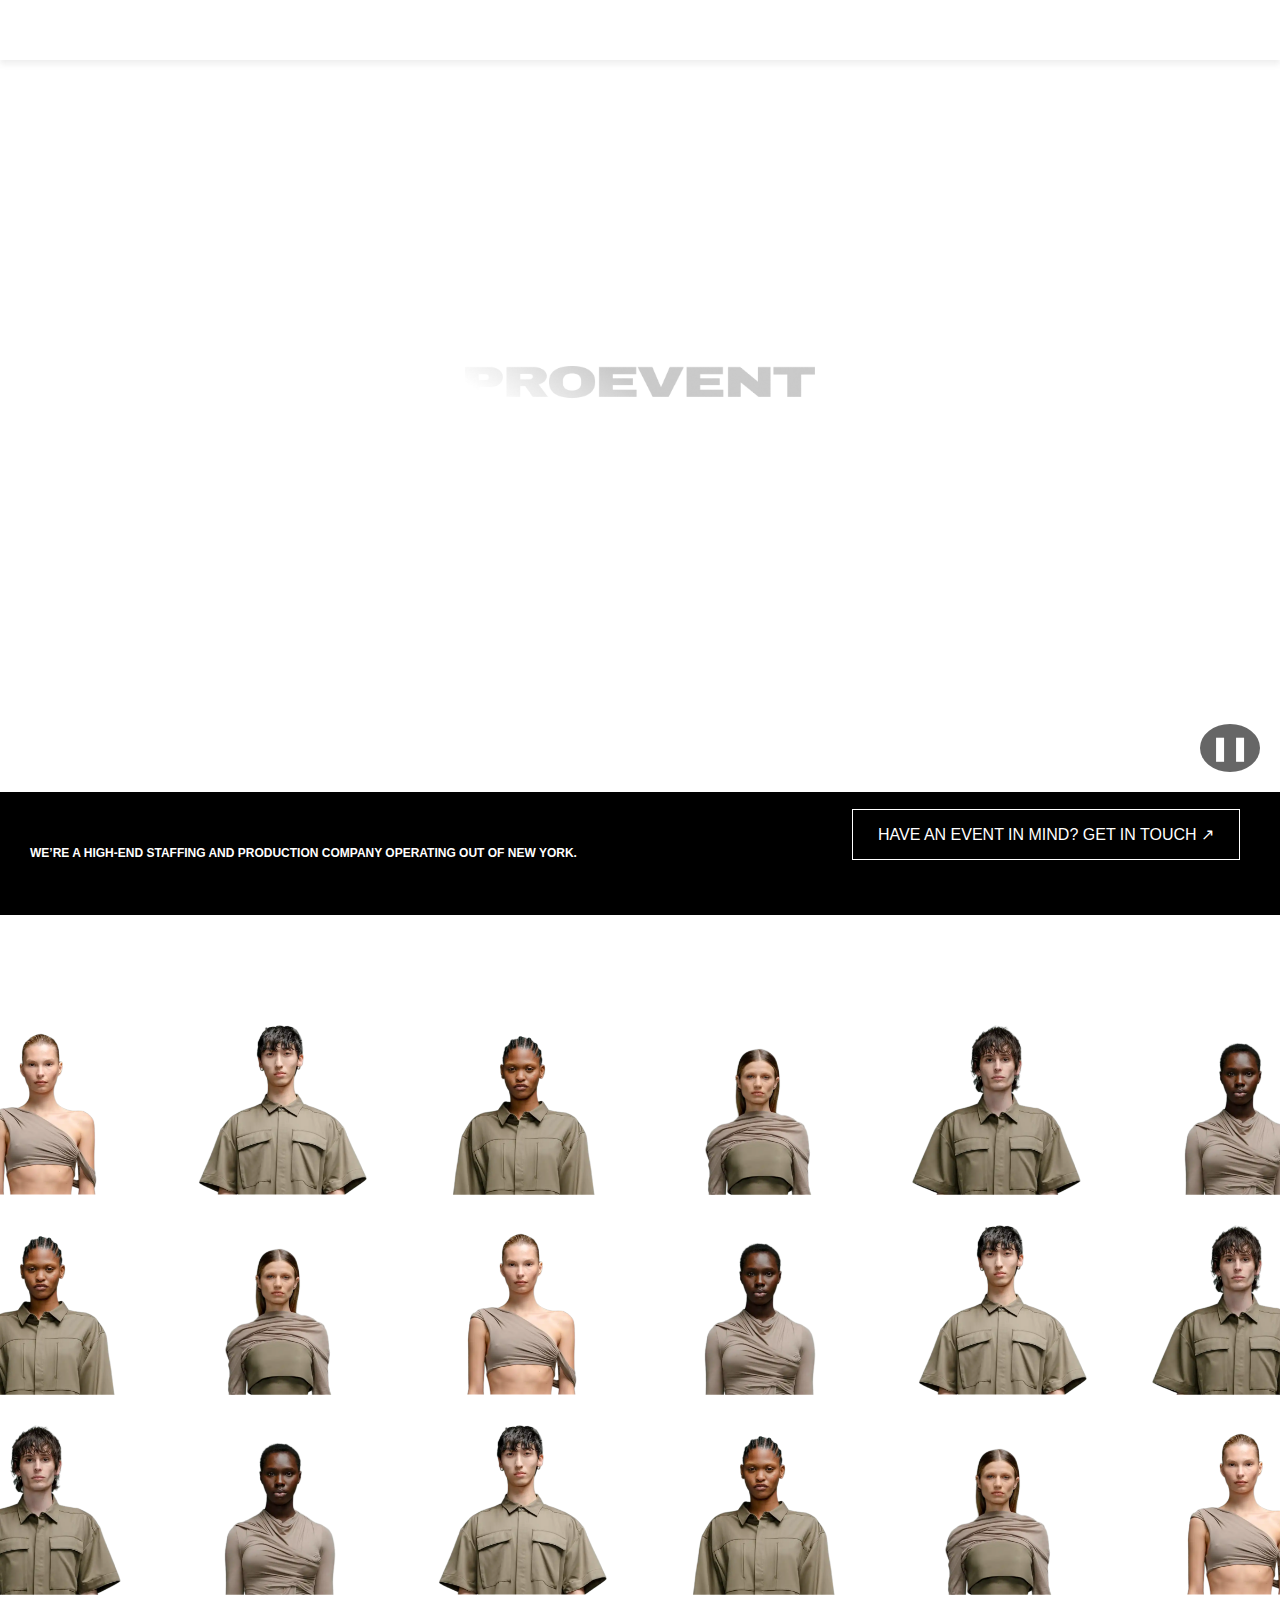
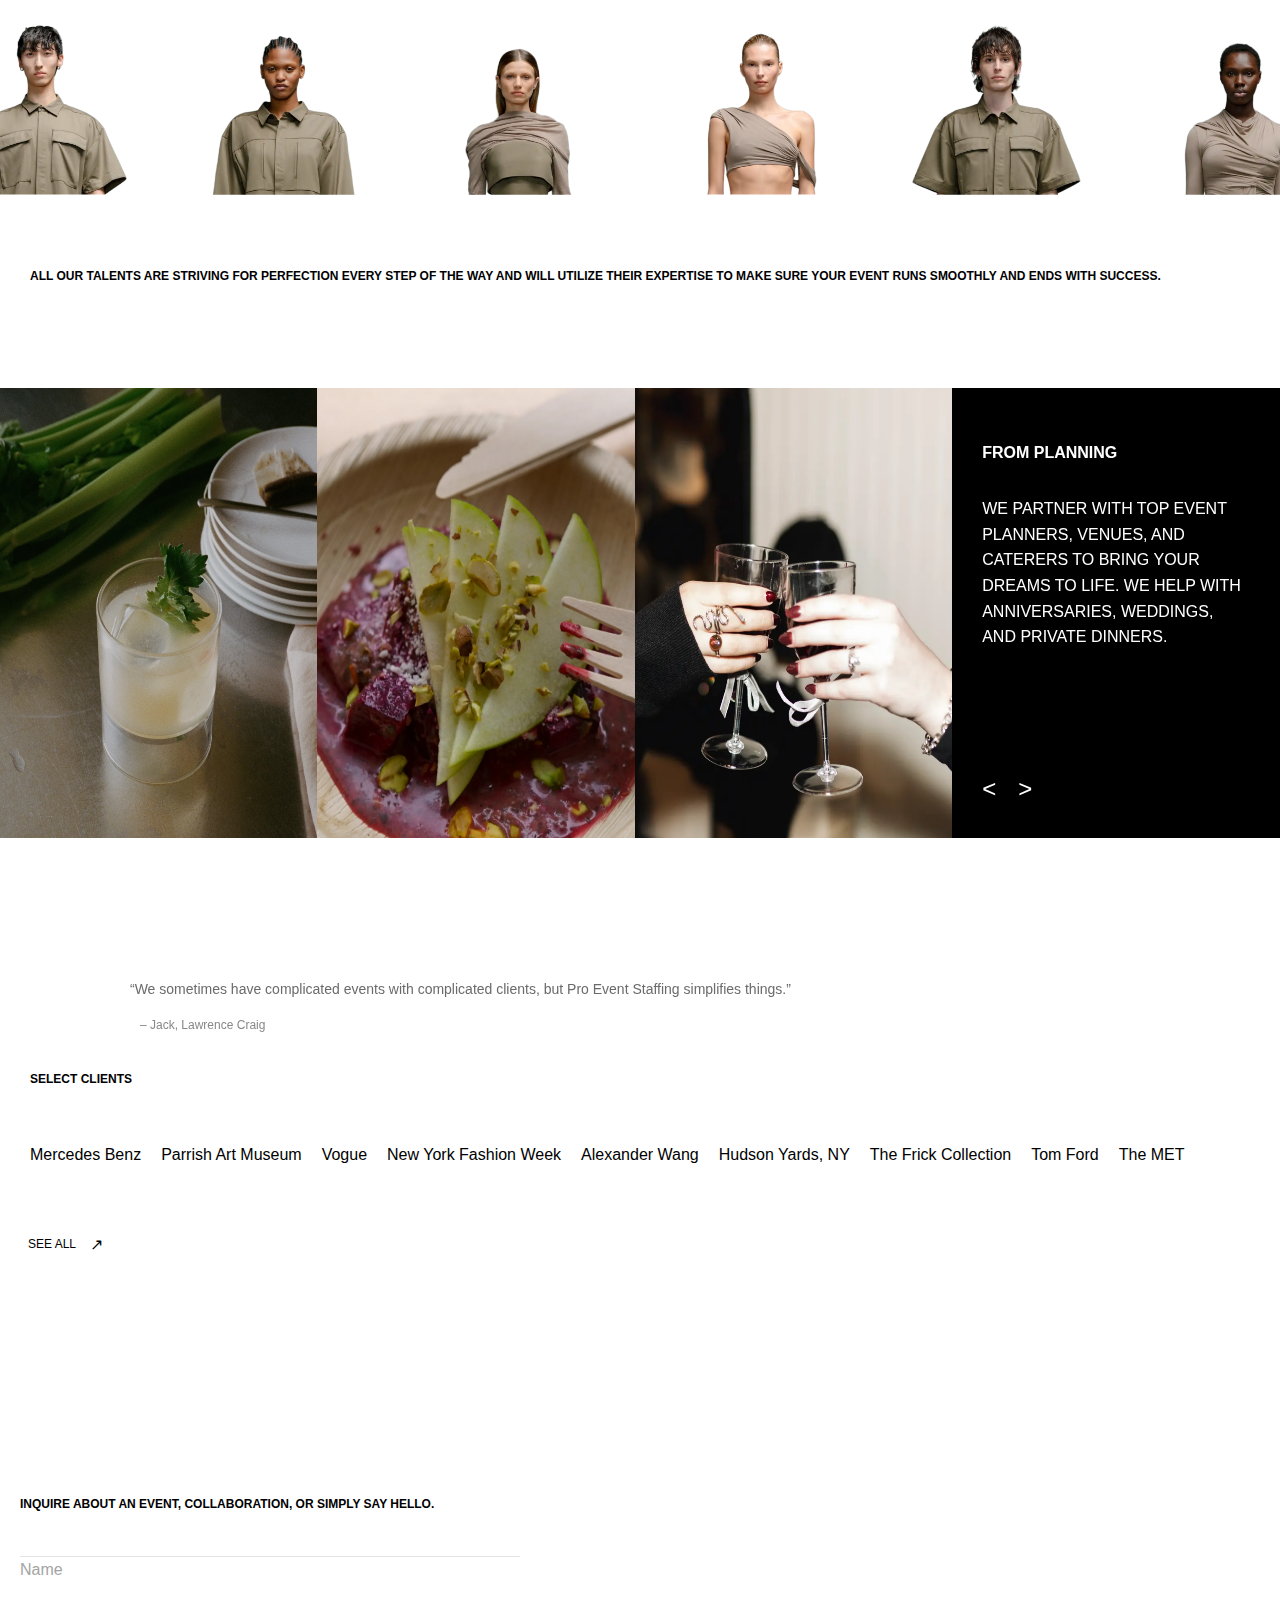
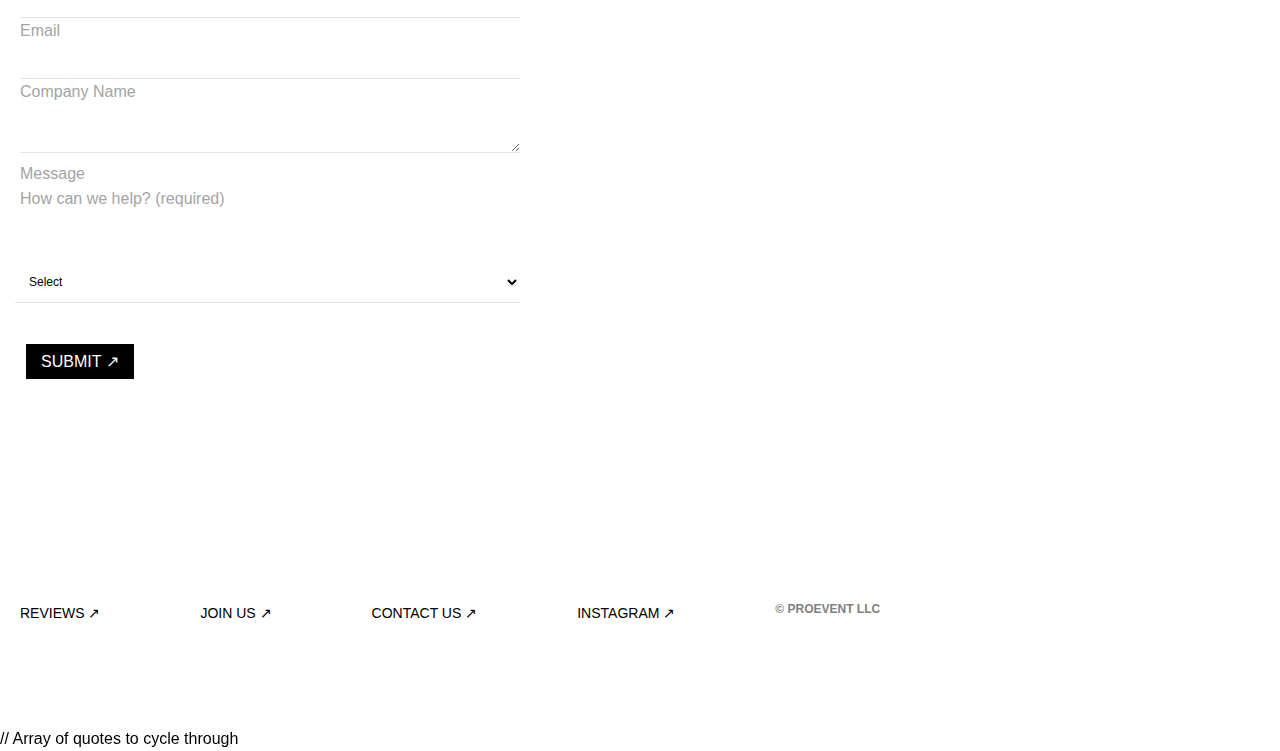
==== index.html @ 1bda6a26 "index.html" ====
<!DOCTYPE html>
<html lang="en">
<head>
    <meta charset="UTF-8">
    <meta name="viewport" content="width=device-width, initial-scale=1.0">
    <title>Pro Event Staffing</title>
    <link rel="stylesheet" href="styles.css">
    <link href="https://fonts.googleapis.com/css2?family=Abyssinica+SIL&family=SUSSIE+INT'l:wght@400;600" rel="stylesheet">
</head>
<body>
    <header>
        <nav class="navbar">
            <div class="logo">
                <a href="index.html">
                    <img src="pictures/logo2.png" alt="Pro Event Staffing Logo">
                </a>
            </div>
            <ul class="nav-desktop">
                <div class="nav-left">
                    <li><a href="whoweare.html">WHO WE ARE</a></li>
                    <li><a href="previousclients.html">PREVIOUS CLIENTS</a></li>
                </div>
                <div class="nav-right">
                    <li><a href="#" id="join-us-link">JOIN US</a></li>
                    <li><a href="#" id="contact-link">CONTACT</a></li>
                </div>
            </ul>
            <!-- Mobile burger menu (visible only on mobile) -->
            <div class="burger-menu" id="burger-menu">
                <div class="burger-line"></div>
                <div class="burger-line"></div>
                <div class="burger-line"></div>
            </div>
            <!-- Mobile menu (hidden by default) -->
            <div class="mobile-menu" id="mobile-menu">
                <div class="menu-header">
                    <!-- Länkad logotyp i burgermenyn -->
                    <a href="index.html">
                        <img src="pictures/proeventmobile2.png" alt="Logo" class="mobile-logo">
                    </a>
                </div>
                <ul>
                    <li><a href="whoweare.html">WHO WE ARE</a></li>
                    <li><a href="previousclients.html">PREVIOUS CLIENTS</a></li>
                    <li><a href="#" id="join-us-link">JOIN US</a></li>
                    <li><a href="#" id="contact-link">CONTACT</a></li>
                </ul>
            </div>
        </nav>
    </header>
    <main>
<!-- Hero Section -->
<section id="hero">
    <div class="video-container">
        <video autoplay muted loop playsinline class="hero-video">
            <source src="pictures/videoproevent.mp4" type="video/mp4">
        </video>
        <!-- Pausknapp -->
        <button class="pause-btn" onclick="togglePause()">❚❚</button>
    </div>
    <div class="hero-text">
        <img src="pictures/logo.png" alt="Pro Event Staffing Logo" class="hero-logo">
    </div>
</section>

<!-- Divider Section -->
<section class="divider black-bg">
    <h3>WE’RE A HIGH-END STAFFING AND PRODUCTION COMPANY OPERATING OUT OF NEW YORK.</h3>
</section>


        <!-- Team Members Section -->
        <section id="team">
            <div class="team-images-container">
                <div class="team-row" id="row1">
                    <img src="pictures/staff1.png" alt="Staff 1" class="team-img">
                    <img src="pictures/staff2.png" alt="Staff 2" class="team-img">
                    <img src="pictures/staff3.png" alt="Staff 3" class="team-img">
                    <img src="pictures/staff4.png" alt="Staff 4" class="team-img">
                    <img src="pictures/staff5.png" alt="Staff 5" class="team-img">
                    <img src="pictures/staff6.png" alt="Staff 6" class="team-img">
                </div>
                <div class="team-row" id="row2">
                    <img src="pictures/staff3.png" alt="Staff 3" class="team-img">
                    <img src="pictures/staff4.png" alt="Staff 4" class="team-img">
                    <img src="pictures/staff1.png" alt="Staff 1" class="team-img">
                    <img src="pictures/staff6.png" alt="Staff 6" class="team-img">
                    <img src="pictures/staff2.png" alt="Staff 2" class="team-img">
                    <img src="pictures/staff5.png" alt="Staff 5" class="team-img">
                </div>
                <div class="team-row" id="row3">
                    <img src="pictures/staff5.png" alt="Staff 5" class="team-img">
                    <img src="pictures/staff6.png" alt="Staff 6" class="team-img">
                    <img src="pictures/staff2.png" alt="Staff 2" class="team-img">
                    <img src="pictures/staff3.png" alt="Staff 3" class="team-img">
                    <img src="pictures/staff4.png" alt="Staff 4" class="team-img">
                    <img src="pictures/staff1.png" alt="Staff 1" class="team-img">
                </div>
                <div class="team-row" id="row4">
                    <img src="pictures/staff2.png" alt="Staff 2" class="team-img">
                    <img src="pictures/staff3.png" alt="Staff 3" class="team-img">
                    <img src="pictures/staff4.png" alt="Staff 4" class="team-img">
                    <img src="pictures/staff1.png" alt="Staff 1" class="team-img">
                    <img src="pictures/staff5.png" alt="Staff 5" class="team-img">
                    <img src="pictures/staff6.png" alt="Staff 6" class="team-img">
                </div>
            </div>
        </section>

        <!-- Divider Section -->
        <section class="divider white-bg">
            <h3>ALL OUR TALENTS ARE STRIVING FOR PERFECTION EVERY STEP OF THE WAY AND WILL UTILIZE THEIR EXPERTISE TO MAKE SURE YOUR EVENT RUNS SMOOTHLY AND ENDS WITH SUCCESS.</h3>
        </section>

<!-- Event Images and Text Section -->
<section id="events">
    <div class="event-card">
        <img src="pictures/event1.png" alt="Event 1" data-index="0">
    </div>
    <div class="event-card">
        <img src="pictures/event2.png" alt="Event 2" data-index="1">
    </div>
    <div class="event-card">
        <img src="pictures/event3.png" alt="Event 3" data-index="2">
    </div>
    <div class="event-card black-bg" id="event-card">
        <h4>FROM PLANNING</h4>
        <p>We partner with top event planners, venues, and caterers to bring your dreams to life. We help with anniversaries, weddings, and private dinners.</p>
        <div class="arrows">
            <span id="left-arrow">&lt;</span>
            <span id="right-arrow">&gt;</span>
        </div>
    </div>
</section>

        
<!-- Quote Container -->
<section class="divider white-bg">
    <div class="quote-container">
        <div class="quote" id="quote-text">
            <span class="quote-text">“We sometimes have complicated events with complicated clients, but Pro Event Staffing simplifies things.”</span>
            <span class="author">– Jack, Lawrence Craig</span>
        </div>
    </div>
</section>

        

        <!-- Clients Section -->
        <section class="divider white-bg">
            <h3>SELECT CLIENTS</h3>
        </section>

        <section id="clients">
            <div class="client-list">
                <span>Mercedes Benz</span>
                <span>Parrish Art Museum</span>
                <span>Vogue</span>
                <span>New York Fashion Week</span>
                <span>Alexander Wang</span>
                <span>Hudson Yards, NY</span>
                <span>The Frick Collection</span>
                <span>Tom Ford</span>
                <span>The MET</span>
            </div>
            <div class="see-all-container">
                <a href="previousclients.html" class="secondary-btn see-all">
                    SEE ALL<span class="arrow">↗</span>
                </a>
            </div>            
        </section>

        <!-- Form Section -->
        <div class="form-container">
            <div class="form-content-box">
            <h1>INQUIRE ABOUT AN EVENT, COLLABORATION, OR SIMPLY SAY HELLO.</h1>
            <section class="form-section">
                <form>
                    <!-- Floating Label for Input -->
                    <div class="form-group">
                        <input type="text" id="name" placeholder=" " required />
                        <label for="name">Name</label>
                    </div>

                    <div class="form-group">
                        <input type="email" id="email" placeholder=" " required />
                        <label for="email">Email</label>
                    </div>

                    <!-- Add Company Name Input Field -->
                    <div class="form-group">
                        <input type="text" id="company" placeholder=" " />
                        <label for="company">Company Name</label>
                    </div>

                    <div class="form-group">
                        <textarea id="message" placeholder=" " required></textarea>
                        <label for="message">Message</label>
                    </div>

                    <!-- Topic Selection Section -->
                    <div class="form-group">
                    <!-- Move label above the select field -->
                        <label for="topic" id="topic-label">How can we help? (required)</label>
                            <div class="dropdown">
                                <select id="topic" name="topic" required>
                                    <option value="" disabled selected>Select</option>
                                    <option value="event">Event</option>
                                    <option value="collaboration">Collaboration</option>
                                    <option value="support">Support</option>
                                    <option value="feedback">Feedback</option>
                                </select>
                            </div>
                    </div>

                    <!-- Submit Button -->
                    <button type="submit" class="submit-btn">SUBMIT ↗</button>
                </form>
            </section>
            </div>
        </div>
    </main>
<footer>
    <div class="footer-content">
        <ul>
            <li><a href="previousclients.html">REVIEWS ↗</a></li>
            <li><a href="#" id="join-us-footer-link">JOIN US ↗</a></li>
            <li><a href="#" id="contact-footer-link">CONTACT US ↗</a></li>
            <li><a href="https://www.instagram.com/proeventstaffingnyc" target="_blank" rel="noopener noreferrer">INSTAGRAM ↗</a></li>
        </ul>
        <h3>&copy; PROEVENT LLC</h3>
    </div>
</footer>
   

    <button class="floating-btn">HAVE AN EVENT IN MIND? GET IN TOUCH ↗</button>

<!-- Contact Form Popup -->
<div id="contact-popup" class="popup contact-popup">
    <div class="popup-content">
        <div class="popup-header">
            <h1>INQUIRE ABOUT AN EVENT, COLLABORATION, OR SIMPLY SAY HELLO.</h1>
            <button class="close-btn">X</button>
        </div>
        <h2>We’d love to hear from you. Let us know how we can help, and we’ll get back to you as soon as possible.</h2>
        <form id="contact-form">
            <div class="form-group">
                <input type="text" id="contact-name" placeholder=" " required />
                <label for="contact-name">Name</label>
            </div>
            <div class="form-group">
                <input type="email" id="contact-email" placeholder=" " required />
                <label for="contact-email">Email</label>
            </div>
            <div class="form-group">
                <input type="text" id="company" placeholder=" " />
                <label for="company">Company Name</label>
            </div>
            <div class="form-group">
                <label for="contact-topic">How can we help? (required)</label>
                <select id="contact-topic" name="topic" required>
                    <option value="" disabled selected>Select a topic</option>
                    <option value="event">Event</option>
                    <option value="collaboration">Collaboration</option>
                    <option value="support">Support</option>
                    <option value="feedback">Feedback</option>
                </select>
            </div>
            <div class="form-group">
                <textarea id="contact-message" placeholder=" " required></textarea>
                <label for="contact-message">Message</label>
            </div>
            <button type="submit" class="submit-btn">SUBMIT ↗</button>
        </form>
    </div>
</div>

<!-- Join Us Form Popup -->
<div id="join-us-popup" class="popup join-us-popup">
    <div class="popup-content">
        <div class="popup-header">
            <h1>JOIN THE TEAM</h1>
            <button class="close-btn">X</button>
        </div>
        <h2>If you're looking for work within the event industry, you've come to the right place. We would love to have you on our team.</h2>
        <h2>Fill out the application form and we will get back to you with a time for an interview.</h2>
        <form id="join-us-form">
            <div class="form-group">
                <input type="text" id="join-name" placeholder=" " required />
                <label for="join-name">Name</label>
            </div>
            <div class="form-group">
                <input type="email" id="join-email" placeholder=" " required />
                <label for="join-email">Email</label>
            </div>
            <div class="form-group">
                <textarea id="join-message" placeholder=" " required></textarea>
                <label for="join-message">Message</label>
            </div>
            <div class="form-group">
                <label for="attachment">Attachment</label>
                <input type="file" id="attachment" name="attachment" multiple />
            </div>
            <button type="submit" class="submit-btn">SUBMIT ↗</button>
        </form>
    </div>
</div>


<!-- Submit Success Popup -->
<div id="submit-popup" class="popup">
    <div class="popup-content">
        <div class="popup-header">
            <h1>Thanks for your submission!</h1>
            <button class="close-btn">X</button>
        </div>
        <div class="form-container">
            <h2>We’ll get back to you shortly.</h2>
            <button class="submit-btn close-popup">CLOSE</button>
        </div>
    </div>
</div>

<!-- New Confirmation Popup -->
<div id="confirmation-popup" class="popup">
    <div class="popup-content">
        <div class="popup-header">
            <h3>Confirmation</h3>
            <button class="close-btn">X</button>
        </div>
        <p>Your action was successful!</p>
        <button class="submit-btn close-popup">CLOSE</button>
    </div>
</div>

<script>
    // Funktion för att pausa/återuppta videon
    function togglePause() {
        var video = document.querySelector('.hero-video');
        if (video.paused) {
            video.play(); // Spela upp videon
        } else {
            video.pause(); // Pausa videon
        }
    }
</script>

<script>
    document.addEventListener('DOMContentLoaded', function() {
        var video = document.querySelector('.hero-video');
        video.play();
    });
</script>

// Array of quotes to cycle through
<script>
const quotes = [
    { text: "We sometimes have complicated events with complicated clients, but Pro Event Staffing simplifies things.", author: "Jack, Lawrence Craig" },
    { text: "Most supportive team I’ve worked with!", author: "Tom, The Met museum" }
];

let currentQuoteIndex = 0;

function changeQuote() {
    const quoteTextElement = document.getElementById("quote-text");
    if (quoteTextElement) {
        const currentQuote = quotes[currentQuoteIndex];
        
        // Update the quote text and author
        quoteTextElement.innerHTML = `<span class="quote-text">“${currentQuote.text}”</span><span class="author">– ${currentQuote.author}</span>`;

        // Add active class to trigger fade-in animation
        quoteTextElement.classList.add('active');

        // Set the index for the next quote
        currentQuoteIndex = (currentQuoteIndex + 1) % quotes.length;

        // Remove active class after animation duration (1s)
        setTimeout(() => {
            quoteTextElement.classList.remove('active');
        }, 2000); // Match this with CSS transition duration
    }
}

// Start the quote carousel
setInterval(changeQuote, 3000);
changeQuote(); // Run initially to show first quote
</script>
<script>
// Event card behavior
document.addEventListener('DOMContentLoaded', () => {
    const eventCards = document.querySelectorAll('.event-card');
    const leftArrow = document.getElementById('left-arrow');
    const rightArrow = document.getElementById('right-arrow');

    const content = [
        {
            title: "FROM PLANNING",
            text: "We partner with top event planners, venues, and caterers to bring your dreams to life. We help with anniversaries, weddings, and private dinners."
        },
        {
            title: "TO PREPARING",
            text: "Our team ensures your event runs smoothly. We focus on staffing to let you relax and enjoy the event."
        },
        {
            title: "TO EXECUTING",
            text: "We provide expert execution through strong partnerships with planners, venues, and caterers for flawless events."
        }
    ];

    let currentIndex = 0;

    // Update the content of the text box based on the index
    function updateCardContent(index) {
        const card = document.getElementById('event-card');
        if (card) {
            const { title, text } = content[index];
            card.querySelector('h4').textContent = title;
            card.querySelector('p').textContent = text;
        }
    }

    // Update the active class on the event cards
    function updateActiveCard(index) {
        eventCards.forEach((card, i) => card.classList.toggle('active', i === index));
    }

    // Hover to update content on the event card
    eventCards.forEach((card, index) => {
        card.addEventListener('mouseenter', () => {
            currentIndex = index;
            updateCardContent(currentIndex);
            updateActiveCard(currentIndex);
        });
    });

    // Arrow functionality to navigate through content
    if (leftArrow && rightArrow) {
        leftArrow.addEventListener('click', () => {
            currentIndex = (currentIndex === 0) ? content.length - 1 : currentIndex - 1;
            updateCardContent(currentIndex);
            updateActiveCard(currentIndex);
        });

        rightArrow.addEventListener('click', () => {
            currentIndex = (currentIndex === content.length - 1) ? 0 : currentIndex + 1;
            updateCardContent(currentIndex);
            updateActiveCard(currentIndex);
        });
    }

    // Initialize content and active card
    updateCardContent(currentIndex);
    updateActiveCard(currentIndex);
});


// Event card mobilvy
document.addEventListener('DOMContentLoaded', () => {
    const eventCards = document.querySelectorAll('.event-card');
    const leftArrow = document.getElementById('left-arrow');
    const rightArrow = document.getElementById('right-arrow');

    // Initial index
    let currentIndex = 0;

    // Update the content of the text box based on the index
    function updateCardContent(index) {
        const content = [
            {
                title: "FROM PLANNING",
                text: "We partner with top event planners, venues, and caterers to bring your dreams to life. We help with anniversaries, weddings, and private dinners."
            },
            {
                title: "TO PREPARING",
                text: "Our team ensures your event runs smoothly. We focus on staffing to let you relax and enjoy the event."
            },
            {
                title: "TO EXECUTING",
                text: "We provide expert execution through strong partnerships with planners, venues, and caterers for flawless events."
            }
        ];

        const { title, text } = content[index];
        const card = document.getElementById('event-card');
        card.querySelector('h4').textContent = title;
        card.querySelector('p').textContent = text;
    }

    // Update the active card based on index
    function updateActiveCard(index) {
        eventCards.forEach(card => card.classList.remove('active'));
        eventCards[index].classList.add('active');
    }

    // Arrow functionality to navigate through cards
    leftArrow.addEventListener('click', () => {
        currentIndex = (currentIndex === 0) ? eventCards.length - 1 : currentIndex - 1;
        updateCardContent(currentIndex);
        updateActiveCard(currentIndex);
    });

    rightArrow.addEventListener('click', () => {
        currentIndex = (currentIndex === eventCards.length - 1) ? 0 : currentIndex + 1;
        updateCardContent(currentIndex);
        updateActiveCard(currentIndex);
    });

    // Klickfunktion på bilderna
    eventCards.forEach((card, index) => {
        const image = card.querySelector('img');
        if (image) {
            image.addEventListener('click', () => {
                // Klicka på bilden och gå till nästa eller föregående kort
                currentIndex = (index === eventCards.length - 1) ? 0 : index + 1;
                updateCardContent(currentIndex);
                updateActiveCard(currentIndex);
            });
        }
    });

    // Initialize the content for the first card
    updateCardContent(currentIndex);
    updateActiveCard(currentIndex);
});
</script>


    <script src="scripts.js"></script>
    

</body>
</html>
---- styles.css ----
/* General Styles */
body {
    font-family: -apple-system, BlinkMacSystemFont, "SUSSIE INT'l", sans-serif;
    margin: 0;
    padding: 0;
    box-sizing: border-box;
    background-color: #fff;
    color: #000;
    line-height: 1.6;
}

html, body {
    overflow-x: hidden; /* Förhindrar horisontell scroll på hela sidan */
}

html {
    scroll-behavior: smooth;
    -webkit-overflow-scrolling: touch;
}

.whoweare-page #team #team-images-container {
    background-color: #000000 !IMPORTANT;
}

body[data-page="whoweare"] #team #team-images-container {
    background-color: #000000 !IMPORTANT;
}

h1, h2, h3, h4, h5, h6, p {
    text-transform: uppercase;
}

/* Bakgrundselementet */
.navbar .navbar-background {
    position: absolute;
    top: 0;
    left: 0;
    width: 100%;
    height: 100%;
    background-color: rgba(255, 255, 255, 0.1);
    z-index: -1;
    transition: backdrop-filter 0.3s ease;
    display: -webkit-box;
    display: -ms-flexbox;
    display: flex;
    -webkit-backdrop-filter: blur(5px);
    backdrop-filter: blur(5px);
}

/* Fix for stacking context and positioning */
.navbar {
    position: fixed;
    top: 0;
    left: 0;
    width: 100%;
    height: 60px;
    display: flex;
    justify-content: space-between;
    align-items: center;
    z-index: 10;
    padding: 10px 15px;
    box-shadow: 0px 4px 6px rgba(88, 88, 88, 0.1);
    overflow: hidden;
    box-sizing: border-box;
    transition: background-color 0.3s ease;
    background-color: rgba(255, 255, 255, 0.1);
    z-index: 100;
}

/* Bakgrundseffekt vid scroll */
.navbar.scrolled .navbar-background {
    backdrop-filter: blur(5px);
}

/* Innehåll som inte påverkas av suddigheten */
.navbar .navbar-content {
    position: relative;
    z-index: 1;
}

.navbar .logo {
    opacity: 0;
    transition: opacity 0.3s ease;
}

.navbar.scrolled .logo {
    opacity: 1;
}

.navbar .logo {
    position: absolute;
    left: 50%;
    transform: translateX(-50%);
}

/* Styling för länkar och andra element */
.nav-desktop {
    display: flex;
    justify-content: space-between;
    align-items: center;
    list-style: none;
    margin: 0;
    padding: 0;
    width: 100%;
}

.nav-left,
.nav-right {
    display: flex;
    gap: 40px;
    margin-left: 20px;
    margin-right: 20px;
}

/* Hover-effekt för länkar i navbaren */
.nav-left a, .nav-right a {
    text-decoration: none;
    font-size: 0.9rem;
    color: #fff;
    font-weight: 500;
    transition: color 0.3s ease; /* Lägg till transition för att skapa smooth animation */
}

.nav-left a:hover, .nav-right a:hover {
    color: hsla(0, 0%, 83%, 0.5); /* Ändra färg på hover */
}

/* Lägg till eventuella ytterligare hover-effekter på andra element */

/* Ändra färg på navbaren vid scroll */
.navbar.scrolled {
    background-color: #fff; /* Vit bakgrundsfärg för navbar */
    transition: background-color 0.3s ease;
}

/* Ändra färg på navbar-länkar vid scroll */
.nav-desktop a.dark {
    color: #000; /* Svart färg för länkar */
}

/* Lägg till grå hover-effekt för svarta länkar */
.nav-desktop a.dark:hover {
    color: #808080; /* Grå färg vid hover */
}

/* Ändra färg på burgerlinjer vid scroll */
.burger-line.dark {
    background-color: #000; /* Svart färg för linjer */
}

/* Smooth färgövergång för alla navbar-element */
.nav-desktop a, .burger-line, .navbar {
    transition: color 0.3s ease, background-color 0.3s ease;
}

/* Specifika stilar för sidan previousclients.html */
.previous-clients-page .nav-left a,
.previous-clients-page .nav-right a {
    color: #000 !important; /* Gör länkarna svarta */
}

/* Lägg till hover-effekt som gör länkarna grå */
.previous-clients-page .nav-left a:hover,
.previous-clients-page .nav-right a:hover {
    color: rgba(128, 128, 128, 0.5) !important; /* Länkarna blir grå på hover */
}

/* Burger-line förblir svart */
.previous-clients-page .burger-line {
    background-color: #000 !important; /* Gör burger-linjerna svarta */
}

/* För att ändra bakgrundsfärg när navbaren scrollas */
.burger-line.scrolled {
    background-color: rgb(0, 0, 0); /* Förändrad bakgrundsfärg vid scroll */
}

/* För att ändra färg på navbar-länkar vid scroll för 'previousclients.html' */
.previous-clients-page .nav-desktop a.dark {
    color: #000 !important; /* Länkarna på previousclients ska vara svarta */
}

/* Lägg till smooth transition på länkar på previousclients-sidan */
.previous-clients-page .nav-desktop a {
    transition: color 0.3s ease; /* Lägger till en mjuk övergång på färgändringen */
}

/* Valfri stil för smooth transition på hover */
.previous-clients-page .nav-left a:hover,
.previous-clients-page .nav-right a:hover {
    transition: color 0.3s ease !important;
}

/* Mobile menu */
.mobile-menu {
    display: none;
    position: fixed;
    top: 0;
    right: 0;
    width: 100%;
    height: 100%;
    background-color: rgba(255, 255, 255, 1);
    color: #000000;
    padding-top: 20px;
    z-index: 101;
    transform: translateX(100%);
    transition: transform 0.5s ease;
}

.mobile-menu.open {
    transform: translateX(0);
}

.mobile-menu ul {
    display: flex;
    flex-direction: column;
    align-items: left;
    gap: 40px;
    list-style: none;
    padding: 0;
}

.mobile-menu li a {
    text-decoration: none;
    color: #000;
    font-size: 1.0rem;
    font-weight: 300;
    text-align: left;
    width: 100%;
    padding-left: 20px;
}

.mobile-menu .menu-header {
    display: flex;
    flex-direction: column;
    justify-content: flex-start;
    align-items: flex-start;
    padding-left: 20px; 
    margin-bottom: 20px; 
}

.mobile-logo {
    width: 220px;
    height: auto;
    margin-bottom: 10px;
    align-self: flex-start;
}

/* Mobile burger menu */
.burger-menu {
    display: flex;
    flex-direction: column;
    justify-content: space-between;
    width: 24px;
    height: 16px;
    cursor: pointer;
    z-index: 102;
}

.burger-line {
    height: 1px;
    background-color: #fff;
    transition: transform 0.3s ease, opacity 0.3s ease;
}

.burger-menu .burger-line:nth-child(2) {
    opacity: 0;
}

/* Animation for burger lines turning into an 'X' */
.burger-menu.open .burger-line {
    background-color: #000;
}

.burger-menu.open .burger-line:nth-child(1) {
    transform: rotate(45deg);
    position: relative;
    top: 8px;
}

.burger-menu.open .burger-line:nth-child(2) {
    opacity: 0;
}

.burger-menu.open .burger-line:nth-child(3) {
    transform: rotate(-45deg);
    position: relative;
    top: -8px;
}

/* Hero Section */
#hero {
    height: 88vh;
    display: flex;
    justify-content: center;
    align-items: center;
    text-align: center;
    color: #fff;
    position: relative;
    overflow: hidden;
}

/* Video container */
.video-container {
    position: absolute;
    top: 0;
    left: 0;
    width: 100%;
    height: 100%;
    z-index: -1; /* Lägg videon bakom logotypen */
}

/* Video styling */
.hero-video {
    position: absolute;
    top: 0;
    left: 0;
    width: 100%;
    height: 100%;
    object-fit: cover;
    -webkit-transform: translateZ(0); /* För bättre rendering på iOS */
    -webkit-backface-visibility: hidden;
}

/* Pausknapp */
.pause-btn {
    position: absolute;
    bottom: 20px;
    right: 20px;
    background: rgba(0, 0, 0, 0.6);
    color: white;
    border: none;
    padding: 10px;
    font-size: 24px;
    cursor: pointer;
    z-index: 1; /* Pausknappen ligger ovanpå videon */
    border-radius: 50%;
}

/* Hover-effekt för pausknappen */
.pause-btn:hover {
    background: rgba(0, 0, 0, 0.8);
}

/* Logo styling */
.hero-logo {
    max-width: 300px;
    height: auto;
    transition: opacity 0.3s ease, transform 0.3s ease;
    z-index: 1;
    background: transparent;
}

/* Hero2 Section */
#hero2 {
    display: flex;
    align-items: stretch;
    justify-content: center;
    height: 98vh;
    background-color: #000000;
    color: #fff;
    position: relative;
    overflow: hidden;
    width: 100%;
    margin: 0 auto;
    flex-direction: row; /* Standard på större skärmar */
}

/* Left section (text box) */
.hero2-left {
    background-color: black;
    color: white;
    z-index: 10;
    width: 50%;
    display: flex;
    flex-direction: column;
    justify-content: center;
    text-align: left;
    max-width: 915px;
    height: 95%;
}

/* Right section (image) */
.hero2-right {
    position: relative;
    height: 100%;
    width: 50%; /* Ändra bredden till 50% för att få den att fylla bredden */
    max-width: 915px;
    cursor: pointer;
}

.hero2-right img.event-image {
    width: 100%;
    height: 100%;
    object-fit: cover;
    object-position: center left;
    cursor: pointer;
}

/* Text container adjustments */
.text-box {
    display: flex;
    flex-direction: column;
    padding: 60px;
    height: 100%;  /* Ensures the container stretches */
}

/* Text container adjustments */
.text-box {
    display: flex;
    flex-direction: column;
    padding: 20px;
    padding-left: 100px;
    height: 100%;
    width: 70%; /* Sätt bredden till 60% eller annan valfri värde */
    max-width: 715px; /* Valfritt, du kan justera max bredd */
}

/* Title (h2) */
.text-box h2 {
    font-size: 16px; /* Ändrar storlek på titeln */
    margin: 0 0 10px;
}

/* Subtitle (h3) */
.text-box h3 {
    font-size: 12px; /* Ändrar storlek på rubriken */
    margin: 0 0 10px;
    margin-bottom: 10%;
}

/* Paragraph (p) */
.text-box p {
    font-size: 12px; /* Ändrar storlek på paragrafen */
    margin: 0 0 50px;
    width: 70%;
}


/* Event1 Text Box - Text at the bottom */
.event1 {
    display: flex;
    flex-direction: column; /* Se till att texterna visas i en kolumn */
    justify-content: flex-start; /* Börja från toppen */
    margin-top: 20%;
}

.event1 h2 {
    order: -1; /* Gör så att titeln hamnar först */
    padding-bottom: 10%; /* Padding mellan titel och beskrivning */
    margin-bottom: 30%;
    width: 100%;
}

.event1 p {
    padding-bottom: 10%; /* Padding mellan titel och beskrivning */
}

/* Event2 Text Box - Text centered vertically */
.event2 {
    justify-content: center; /* Texten centrerad vertikalt */
}

.event2 h2 {
    display: none;
}


/* Event3 - Titeln under beskrivningen */
.event3 {
    display: flex;
    flex-direction: column; /* Se till att texterna visas i en kolumn */
    justify-content: flex-start; /* Börja från toppen */
    margin-top: 20%;
}

.event3 h2 {
    order: 2; /* Sätt titeln längst ner i kolumnen */
}

.event3 p {
    order: 1; /* Sätt paragrafen först */
    margin-bottom: 30%;
    width: 70%;
}

/* Adjustments for responsiveness */
@media (min-width: 769px) {
    #hero2 {
        flex-direction: row; /* Hero2 ska vara i rad på större skärmar */
    }

    .hero2-left, .hero2-right {
        width: 50%; /* Sätter båda sektionerna till 50% bredd */
        max-width: 915px; /* Säkerställ att bredden inte går utöver maxbredd */
        height: 100%;
    }
}

/* Responsiva inställningar för mindre skärmar */
@media (max-width: 768px) {
    #hero2 {
        flex-direction: column-reverse; /* Byter plats på bild och text */
        max-width: 100%;
    }

    .hero2-left, .hero2-right {
        width: 100%;
        flex-direction: column;
    }

    .hero2-left {
        padding: 20px; /* Lite mindre padding än på desktop */
        padding-bottom: 100px;
    }

    .text-box {
        padding-left: 20px;
        padding-right: 20px;
        padding-bottom: 20px;
        width: auto; /* Anpassa bredden för mindre skärmar */
    }

    /* Ändra avståndet mellan elementen i text-boxen för att göra det mer kompakt */
    .text-box h2, .text-box h3, .text-box p {
        margin: 0 0 5px; /* Minska avståndet mellan titlar och text */
        padding: 1%;      /* Se till att det inte finns extra padding */
    }

    /* Event1 - Justera paddingen för att texten ska komma närmare */
    .event1 h2 {
        padding-bottom: 5%; /* Minska padding */
        margin-bottom: 1%;  /* Minska avståndet till beskrivningen */
        margin-top: -45%;
    }

    /* Event2 - För att bibehålla centrerad text utan extra padding */
    .event2 h2 {
        display: none;
        margin-top: 50%;
    }

    /* Event3 - Minska avståndet på responsiv vy */
    .event3 h2 {
        margin-top: -2%; /* Ingen toppmarginal */
    }

    .event3 p {
        margin-bottom: 5%; /* Minska avståndet i event3 */
    }

    .event3 h3 {
        margin-top: -30%;
    }

    .text-box h2 {
        font-size: 14px; /* Ändrar storlek på titeln */
    }
}

/* Fade-out and fade-in animations */
.fade-out {
    animation: fadeOut 0.5s forwards;
}

.fade-in {
    animation: fadeIn 0.5s forwards;
}

@keyframes fadeOut {
    from {
        opacity: 1;
    }
    to {
        opacity: 0;
    }
}

@keyframes fadeIn {
    from {
        opacity: 0;
    }
    to {
        opacity: 1;
    }
}

/* CSS för svep-animation */
.sweep-in {
    animation: sweepIn 0.5s ease forwards;
}

@keyframes sweepIn {
    from {
        transform: translateY(100%); /* Start underifrån */
        opacity: 0;
    }
    to {
        transform: translateY(0); /* Flytta till originalposition */
        opacity: 1;
    }
}


#hero3 {
    display: flex;
    justify-content: center;
    align-items: center;
    height: 98vh;
    background-color: #fff;
    color: #000;
    position: relative;
    overflow: hidden;
    flex-direction: row;
    max-width: 1830px; /* Total maxbredd för hero */
    margin: 0 auto;
    width: 100%; /* Gör att den sträcker sig över hela skärmen */
}

.hero3-left, .hero3-right {
    display: flex;
    justify-content: center;
    align-items: center;
    flex: 1; /* Delar lika på utrymmet */
    height: 100%; /* Se till att sektionerna fyller hela höjden på hero */
}

.hero3-left {
    display: flex;
    justify-content: center;
    align-items: center;
    flex: 1; /* Delar lika på utrymmet */
    height: 100%; /* Se till att sektionerna fyller hela höjden på hero */
    padding-bottom: 100px;
}

.hero3-right img.event-image {
    width: 100%;
    height: 100%; /* Gör att bilden fyller hela höjden */
    object-fit: cover;
    object-position: center;
}

/* Responsiv design för Hero3 */
@media (min-width: 769px) {
    #hero3 {
        flex-direction: row; /* Se till att sektionerna är på rad */
    }

    .hero3-left, .hero3-right {
        flex: 1; /* Jämnt fördelade på bredden */
        width: 50%;
        max-width: 915px; /* Maxbredden för båda sektionerna */
        height: 100%; /* Fyller hela höjden */
    }
}

/* Adjustments for responsiveness */
@media (max-width: 768px) {
    #hero3 {
        flex-direction: column; /* Staplar sektionerna vertikalt på små skärmar */
        max-width: 100%; /* Låt sektionen ta upp hela bredden på små skärmar */
    }

    .hero3-left, .hero3-right {
        flex: none;
        width: 100%; /* Gör varje sektion lika bred som skärmen */
        max-width: none; /* Ignorera maxbredden på små skärmar */
        margin-bottom: 100px; /* Skapar mellanrum mellan sektionerna */
        height: auto; /* Tillåt höjd att justeras automatiskt för små skärmar */
    }

    .hero3-left {
        text-align: center; /* Centrerar texten för små skärmar */
    }
}

/* Divider Section */
.divider {
    display: flex;
    justify-content: center;
    padding-top: 40px;
    padding-bottom: 40px;
    background-color: #000;
    width: 100%;
    margin: 0 auto;
    position: relative;
}

.divider h3 {
    font-size: 12px;
    width: 100%; 
    max-width: 1430px; 
    text-align: left;
}

.black-bg {
    background-color: #000000;
    color: #fff;
}

.white-bg {
    background-color: #ffffff;
    color: #000;
}

/* Quote container for positioning */
.quote-container {
    display: flex;
    flex-direction: column; /* Stack items vertically */
    justify-content: flex-start;
    align-items: flex-start; /* Align items to the left */
    height: 100px; 
    width: 1430px; 
    margin: 0 auto; 
    position: relative; /* Makes it possible to use z-index */
    z-index: 10; /* Makes this section appear above others */
    background-color: white; /* Add background color if necessary */
}

/* Fade transition for the quotes */
.quote {
    font-size: 14px;
    color: #6B6B6B;
    opacity: 0; /* Start with opacity 0 */
    -webkit-transition: opacity 1s ease-in-out; /* WebKit-specific transition for iOS */
    transition: opacity 1s ease-in-out; /* Standard transition */
    text-align: left; 
    width: 80%;
    padding: 100px;
    margin-right: 20px;
}

/* Style for the quote text */
.quote-text {
    display: block;
}

/* Style for the author name */
.author {
    display: block;
    font-size: 12px;
    color: #888;
    margin-top: 5px;
    padding: 10px;
}

/* Add specific class for active quote visibility */
.quote.active {
    opacity: 1; /* Ensure it's visible when active */
}


/* Gör hela sektionen 100% bred */
#new-clients {
    width: 100%;
    padding: 0px 0; /* Utrymme ovanför och under innehållet */
    padding-left: 20px;
}

/* Centrera innehållet horisontellt */
.new-client-list {
    display: flex;
    justify-content: left;
    flex-wrap: wrap; /* Gör att bilderna radbryts om det behövs */
    gap: 50px; /* Avstånd mellan bilderna */
    max-width: 1430px; /* Begränsa bredden på innehållet */
    margin: 0 auto; /* Centrera innehållet horisontellt */
}

/* Styling för bilderna (valfritt) */
.new-client-list img {
    max-width: 100px; /* Begränsa bildens storlek */
    height: auto;
    object-fit: contain; /* Bevara proportioner */
}


/* Klient-sektion */
#clients {
    padding: 0 30px;
    background-color: #ffffff;
    display: flex;
    justify-content: center;
    max-width: 1430px;
    margin: 0 auto;
    position: relative;
}

/* Klient-lista */
.client-list {
    display: flex;
    flex-wrap: wrap;
    justify-content: flex-start;
    align-items: center;
    gap: 20px;
    overflow-x: auto;
    padding-bottom: 100px;
    width: 100%;
}

/* SEE ALL knapp */
#clients .see-all-container {
    position: absolute;  
    bottom: 0;  
    left: 0;
    width: 100%;
    padding-bottom: 30px; 
}

.secondary-btn.see-all {
    position: absolute; 
    bottom: 0;
    left: 28px; 
    margin-bottom: 10px; 
}

/* Button Styling */
.secondary-btn {
    all: unset;
    color: #000000;
    font-size: 12px;
    cursor: pointer;
    display: inline-flex;
    align-items: center;
    gap: 5px;
}

.secondary-btn:hover {
    color: #aaa;
}

.secondary-btn .arrow {
    font-size: 16px;
    transform: translateX(4px);
}

/* Styling för alla knappar med pil */
button.submit-btn,
.secondary-btn a,
footer a {
    display: inline-flex;
    align-items: center;
}

button.submit-btn .arrow,
.secondary-btn .arrow,
footer a .arrow {
    font-size: 16px; /* Större pil för konsekvens */
    margin-left: 5px; /* Lägger till lite avstånd mellan text och pil */
    transform: translateX(4px); /* Skiftar pilen till höger */
}

/* Team Image Section */
#team {
    width: 100%;
    height: 780px;
    overflow: hidden;
    display: flex;
    justify-content: center;
    align-items: center;
    margin: 0 auto;
    padding-top: 100px;
    padding-bottom: 20px;
}


.team-images-container {
    display: flex;
    flex-direction: column;
    justify-content: space-around;
    height: 100%;
}

.team-row {
    display: flex;
    justify-content: space-around;
    margin-bottom: 20px;
}

.team-img {
    width: 240px;
    height: 180px;
    object-fit: cover;
    transition: transform 0.5s ease-in-out;
    cursor: pointer;
}

.team-img:hover {
    transform: scale(1.1);
}

/* Event Cards container */
#events {
    display: flex;
    justify-content: center;
    align-items: flex-start;
    flex-wrap: nowrap;
    background-color: #fff;
    max-width: 1430px;
    margin: 0 auto;
    width: 100%;
    overflow-x: auto;
    margin-top: 50px;
}

/* Event Cards */
.event-card {
    width: 30%;
    background-color: #fff;
    text-align: left;
    overflow: hidden;
    box-sizing: border-box;
    display: flex;
    flex-direction: column;
    height: 450px;
    min-height: 450px;
}

/* Event Card Image */
.event-card img {
    width: 100%;
    height: auto;
    display: block;
    flex-grow: 1;
}

/* Svart bakgrund Event Card */
.event-card.black-bg {
    background-color: #000;
    color: #fff;
    text-align: left;
    display: flex;
    flex-direction: column;
    justify-content: space-between;
    padding: 30px;
    width: 30%;
    height: 450px;
    box-sizing: border-box;
    min-height: 450px;
}

/* Rubrik i svart bakgrund */
.event-card.black-bg h4 {
    margin-bottom: 15px;
}

/* Paragraf i svart bakgrund */
.event-card.black-bg p {
    margin-bottom: 20px;
    flex-grow: 1;
}

/* Pilar i svart bakgrund */
.event-card.black-bg .arrows {
    display: flex;
    justify-content: space-between;
    width: 50px;
    margin-top: 10px;
}

.event-card.black-bg .arrows span {
    font-size: 24px;
    color: #fff;
    cursor: pointer;
}

/* Text container till höger om korten */
.text-container {
    width: 30%;
    text-align: right;
    padding-left: 20px;
    display: flex;
    flex-direction: column;
    justify-content: space-between;
    height: 450px;
    box-sizing: border-box;
}

/* Text container till höger om korten */
.text-container {
    width: 30%;
    text-align: right;
    padding-left: 20px;
}
/* General Popup Styles */
.popup, .join-us-popup {
    display: none;
    position: fixed;
    top: 0;
    left: 0;
    width: 50%;
    height: 100%;
    background-color: rgba(0, 0, 0, 0.7);
    z-index: 999;
}

.popup.show, .join-us-popup.show {
    display: flex;
}

/* Popup Content Styles */
.popup-content, .join-us-popup .popup-content {
    position: relative;
    top: 0;
    left: 0;
    width: 100%;
    height: 100%;
    background-color: #fff;
    padding: 60px;
    padding-right: 60px;
    overflow-y: auto;
}

/* Popup Header (Title + Close Button) */
.popup-header {
    display: flex;
    justify-content: space-between;  /* Space between title and close button */
    align-items: center;  /* Vertically center the title and button */
    margin-bottom: 20px;  /* Space between header and form */
}

/* Close Button Styles */
.close-btn {
    font-size: 24px;
    background: transparent;
    border: none;
    color: #000;
    cursor: pointer;
    padding: 0;
    position: absolute;
    right: 20px; /* Close button on the right */
    top: 20px; /* Align with title */
}

/* Form Styles */
.join-us-popup form,
.popup form {
    width: 100%;
    max-width: 1430px;
    margin: 0 auto;
    padding: 20px;
    background-color: #fff;
    text-align: left;
}

/* Form Container */
.form-container {
    max-width: 1430px;
    margin: 0 auto;
    padding: 0px 0px;
    position: relative;
    background-color: #fff;
    text-align: left;
    padding: 20px;
}

.form-section {
    max-width: 490px;
}

.form-content-box {
    max-width: 1430px;
    margin: 0 auto;
    padding: 0px 20px;
    background-color: #fff;
    text-align: left; /* Justerar texten till vänster */
}

.form-content-box * {
    text-align: left; /* Säkerställer att även alla underliggande element är vänsterjusterade */
    margin-left: -5px;   /* Sätt eventuell vänster marginal på 0 om den behövs */
}

.form-content-box h1 {
    color: #000000;
    font-size: 12px;
    padding-top: 200px;
    padding-left: 0px;
    margin-left: -20px;
}

.popup-header h1 {
    color: #000000;
    font-size: 12px;
    padding-left: 0px;
}

/* Form Field */
.form-group {
    position: relative;
    margin-bottom: 0px;
    color: #A4A4A4;
}

.form-group input,
.form-group select,
.form-group textarea {
    width: 100%;
    border: none;
    border-bottom: 1px solid #e4e4e4;
    padding: 10px 0;
    font-size: 12px;
    outline: none;
    transition: border-color 0.3s;
}

/* Background color for select */
.form-group select {
    background-color: #ffffff;
    padding: 12px 10px;
    font-size: 12px;
    outline: none;
    transition: background-color 0.3s ease;
}

/* Focus Effect for Form Fields */
.form-group input:focus,
.form-group select:focus,
.form-group textarea:focus {
    border-bottom: 1px solid #686868;
}

/* Label Movement on Focus or Value */
.form-group input:focus ~ label,
.form-group select:focus ~ label,
.form-group textarea:focus ~ label,
.form-group input:not(:placeholder-shown) ~ label,
.form-group select:not(:placeholder-shown) ~ label,
.form-group textarea:not(:placeholder-shown) ~ label {
    top: 0px;
    left: 0;
    font-size: 12px;
    color: #A4A4A4;
}

/* Join Us and Popup Header Titles */
.popup-content h1, .join-us-popup .popup-content h1,
.popup-content h2, .join-us-popup .popup-content h2,
.popup-content h3, .join-us-popup .popup-content h3 {
    font-size: 12px;
    color: #000;
    margin-bottom: 10px;
    padding-left: 20px;
}

.popup-content h2,
.popup-content h3,
.join-us-popup .popup-content h2,
.join-us-popup .popup-content h3 {
    color: #888;
}

/* Submit Button Styles */
.submit-btn {
    background-color: #000;
    color: #fff;
    padding: 8px 15px;
    margin-top: 40px;
    border-radius: 0;
    border: 1px solid #fff;
    font-size: 1rem;
    font-weight: 500;
    text-align: center;
    cursor: pointer;
    transition: transform 0.3s ease, background-color 0.3s ease, border-color 0.3s ease;
}

.submit-btn:hover {
    background-color: #ffffff;
    color: hsla(0, 0%, 0%, 1);
    border: 1px solid #000;
}

/* Ensure that popups fit within the screen on mobile */
@media (max-width: 768px) {
    .popup, .join-us-popup {
        width: 100%;
        height: 100%;
        overflow: hidden; /* Prevent any content from overflowing */
    }

    .popup-content, .join-us-popup .popup-content {
        width: 100%;
        max-width: 100%; /* Ensure content doesn't exceed the width */
        box-sizing: border-box; /* Prevent padding from affecting size */
        padding: 0px;  /* Adjust padding for better spacing */
        overflow: auto;  /* Allow scroll if content exceeds viewport */
    }

    .popup-content h3,
    .popup, .popup-content h3 {
        font-size: 12px; /* Adjust heading size on mobile */
    }

    .popup-header {
        padding-top: 50px;
    }

    .form-group {
        width: 90%;
    }
}

/* Select Field Margin */
.form-group select {
    margin-top: 50px;
}

/* Confirmation Popup Styles */
#submit-popup .popup-content {
    background-color: #fff;
    padding: 40px;
    text-align: center;
    position: relative;
}

#submit-popup h1 {
    color: #000;
    font-size: 12px;
    margin-bottom: 20px;
}

#submit-popup h2 {
    color: #B6B6B6;
    font-size: 12px;
    margin-bottom: 30px;
}

/* Submit Button in Confirmation Popup */
.submit-btn.close-popup {
    background-color: #000;
    color: #fff;
    padding: 8px 15px;
    font-size: 12px;
    border-radius: 0;
    border: 1px solid #fff;
    cursor: pointer;
    transition: background-color 0.3s, border-color 0.3s;
}

.submit-btn.close-popup:hover {
    background-color: #ffffff;
    color: #000;
    border: 1px solid #000;
}


/* Floating Button */
.floating-btn {
    position: fixed;
    bottom: 40px;
    right: 40px;
    background-color: #000;
    color: #fff;
    padding: 15px 25px;
    border-radius: 0;
    border: 1px solid #fff;
    font-size: 1rem;
    font-weight: 500;
    text-align: center;
    cursor: pointer;
    z-index: 25;
    transition: transform 0.3s ease, background-color 0.3s ease, border-color 0.3s ease;
}

.floating-btn:hover {
    background-color: #ffffff;
    color: hsla(0, 0%, 0%, 1);
    border: 1px solid #000;
}

/* Footer */
footer {
    text-align: left; /* För att vänsterjustera texten */
    padding: 20px;
    max-width: 1430px;  /* Begränsa maxbredden */
    margin: 0 auto; /* Centrera footer-sektionen horisontellt */
    padding-top: 200px;
    padding-bottom: 100px;
    background-color: #fff;
    color: #000;
    font-size: 1rem;
    position: relative;
}

/* Innehållet i footern */
footer .footer-content {
    display: flex;
    align-items: left;
    justify-content: flex-start; /* Placera innehållet längst till vänster */
    gap: 100px;
}

/* Listan i footern */
footer ul {
    list-style: none;
    padding: 0;
    display: flex;
    gap: 100px;
    margin: 0;
    justify-content: flex-start; /* Placera listobjekten längst till vänster */
}

/* Länkar i footern */
footer a {
    color: #000;
    text-decoration: none;
    font-size: 14px;
}

footer a:hover {
    color: #555;
}

/* Footer rubrik */
footer h3 {
    color: #808080;
    font-size: 12px;
    margin: 0;
}

.footer-buttons {
    display: flex;
    justify-content: center;
    gap: 20px;
}

/* För att se till att copyrighttexten ligger i botten på sidan på större skärmar */
.footer-copyright {
    text-align: center;
    margin-top: 12px;
}

/* Responsive Media Queries */

/* Små tablets och mobiler (376px till 768px) */
@media (max-width: 768px) {
    .navbar {
        height: 50px;
        padding: 0 25px;
        display: flex;
        justify-content: space-between;
        align-items: center;
        background-color: rgba(255, 255, 255, 0.1);
        box-shadow: 0px 4px 6px rgba(88, 88, 88, 0.1);
    }

    .navbar .logo {
        position: static;
        transform: none;
        order: 1;
    }

    .navbar .logo img {
        content: url('pictures/proeventmobile2.png');
        height: 25px;
        width: auto;
    }

    .navbar .burger-menu {
        order: 2;
        z-index: 102;
    }

    .burger-menu {
        display: flex;
    }

    .nav-desktop {
        display: none;
    }

    .mobile-menu {
        display: block;
    }

    .mobile-menu .menu-header {
        display: flex;
        justify-content: space-between;
        align-items: center;
        padding: 0 20px;
    }

    .floating-btn {
        width: 80%;
        left: 50%;
        transform: translateX(-50%);
        padding: 12px 18px;
        font-size: 3vw;
    }

    .divider {
        padding: 15px 15px;
        font-size: 1.1rem;
        max-height: 50px;
        padding-top: 50px;
        padding-bottom: 50px;
        max-width: 715px;
        width: 100%;
    }

    .divider h3 {
        font-size: 12px;
        padding-bottom: 50px;
        width: 90%;
    }

    footer {
        padding-top: 100px;
        padding-bottom: 200px;
    }

    footer .footer-content {
        flex-direction: column;
        gap: 50px;
    }

    footer ul {
        flex-direction: column;
        gap: 50px;
    }

    footer a {
        font-size: 12px;
    }

    .footer-buttons {
        flex-direction: column;
        align-items: center;
    }

    .footer-copyright {
        margin-top: 30px;
    }

    #events {
        display: flex;
        flex-direction: column;
        justify-content: center;
        align-items: center;
        padding-bottom: 80px;
    }

    /* Event Cards Container */
    .event-card {
        width: 100%;
        max-width: 100%;
        height: auto;
        display: none;
        box-sizing: border-box;
    }

    /* Active Event Card */
    .event-card.active {
        display: block;
    }

    /* Gör så att text och pilar visas under bilden på mobil */
    .event-card.black-bg {
        background-color: #000;
        color: #fff;
        padding: 30px;
        display: flex;
        flex-direction: column;
        justify-content: flex-start;
        align-items: center; /* För att texten ska vara centrerad */
        width: 100%;
        min-height: 150px;
    }

    /* Rubrik och text justeras för mobil */
    .event-card.black-bg h4, p {
        font-size: 12px;
        margin-bottom: 10px;
    }

    .event-card.black-bg {
        background-color: #000;
        color: #fff;
        padding: 30px;
        display: flex;
        flex-direction: column;
        justify-content: flex-start;
        align-items: flex-start;
        width: 100%;
        min-height: 150px;
        height: auto;
        position: relative; /* Lägg till positionering för att flytta pilarna */
    }

    /* Pilar i svart bakgrund */
    .arrows {
        position: absolute; /* Positionerar pilarna relativt till föräldern */
        top: 20px; /* Litet avstånd från toppen */
        right: 40px; /* Litet avstånd från höger kant */
        display: flex;
        justify-content: space-between;
        width: 50px;
        margin-top: 20px;
    }

    .arrows span {
        font-size: 24px;
        color: #fff;
        cursor: pointer;
    }

    /* Justering för bilder */
    .event-card img {
        width: 100%;
        height: auto;
        display: block;
        object-fit: cover; /* Behåller bildens proportioner */
    }

    #hero3 {
        flex-direction: column; /* Staplar sektionerna vertikalt */
    }

    .hero3-right {
        order: -1; /* Flyttar bilden överst */
        width: 100%; /* Bilden fyller hela bredden */
    }

    .hero3-left {
        order: 0; /* Lämnar citaten under bilden */
        width: 100%; /* Citaten fyller hela bredden */
        text-align: center; /* Centrerar texten för mobilvyer */
    }

    .hero3-right img.event-image {
        width: 100%;
        height: auto; /* Ser till att bilden anpassas proportionellt */
        object-fit: cover; /* Behåller proportionerna */
    }

    .new-client-list {
        gap: 40px; /* Minska avståndet mellan bilderna */
    }

    .new-client-list img {
        max-width: 90px; /* Minska bildstorleken för att passa mindre skärmar */
    }

    .quote {
        width: 90%;
        padding-left: 20px;
        margin-top: -30%;
    }

    .quote-container {
        height: 10px;
        padding: 0;
    }

    .form-section {
        width: 100%;
    }
}


/* Tablets och mindre laptops (769px till 1024px) */
@media (min-width: 769px) and (max-width: 1024px) {
    .navbar {
        height: 50px;
        padding: 10px 20px;
    }

    nav ul {
        justify-content: space-around;
    }

    .navbar .logo img {
        height: 30px;
        width: auto;
    }

    .burger-menu {
        display: none;
    }

    .divider {
        padding-left: 30px;
    }
}

/* Laptops (1025px till 1366px) */
@media (min-width: 1025px) and (max-width: 1366px) {
    .feature-card {
        margin: 10px;
        width: 40%;
    }

    .navbar .logo img {
        height: 35px;
        width: auto;
    }

    .burger-menu {
        display: none;
    }

    .hero-logo {
        max-width: 350px;
    }
    
    .divider {
        padding-left: 30px;
    }
}

/* Stora desktops (1367px till 1920px) */
@media (min-width: 1367px) and (max-width: 1920px) {
    .feature-card {
        width: 30%;
    }

    .navbar .logo img {
        height: 40px;
        width: auto;
    }

    .burger-menu {
        display: none;
    }

    
    .divider {
        padding-left: 30px;
    }
}

/* Extra stora desktops (1921px och större) */
@media (min-width: 1921px) {
    .feature-card {
        width: 25%;
    }

    .navbar .logo img {
        height: 50px;
        width: auto;
    }

    .burger-menu {
        display: none;
    }

    .hero-logo {
        max-width: 400px;
    }
}
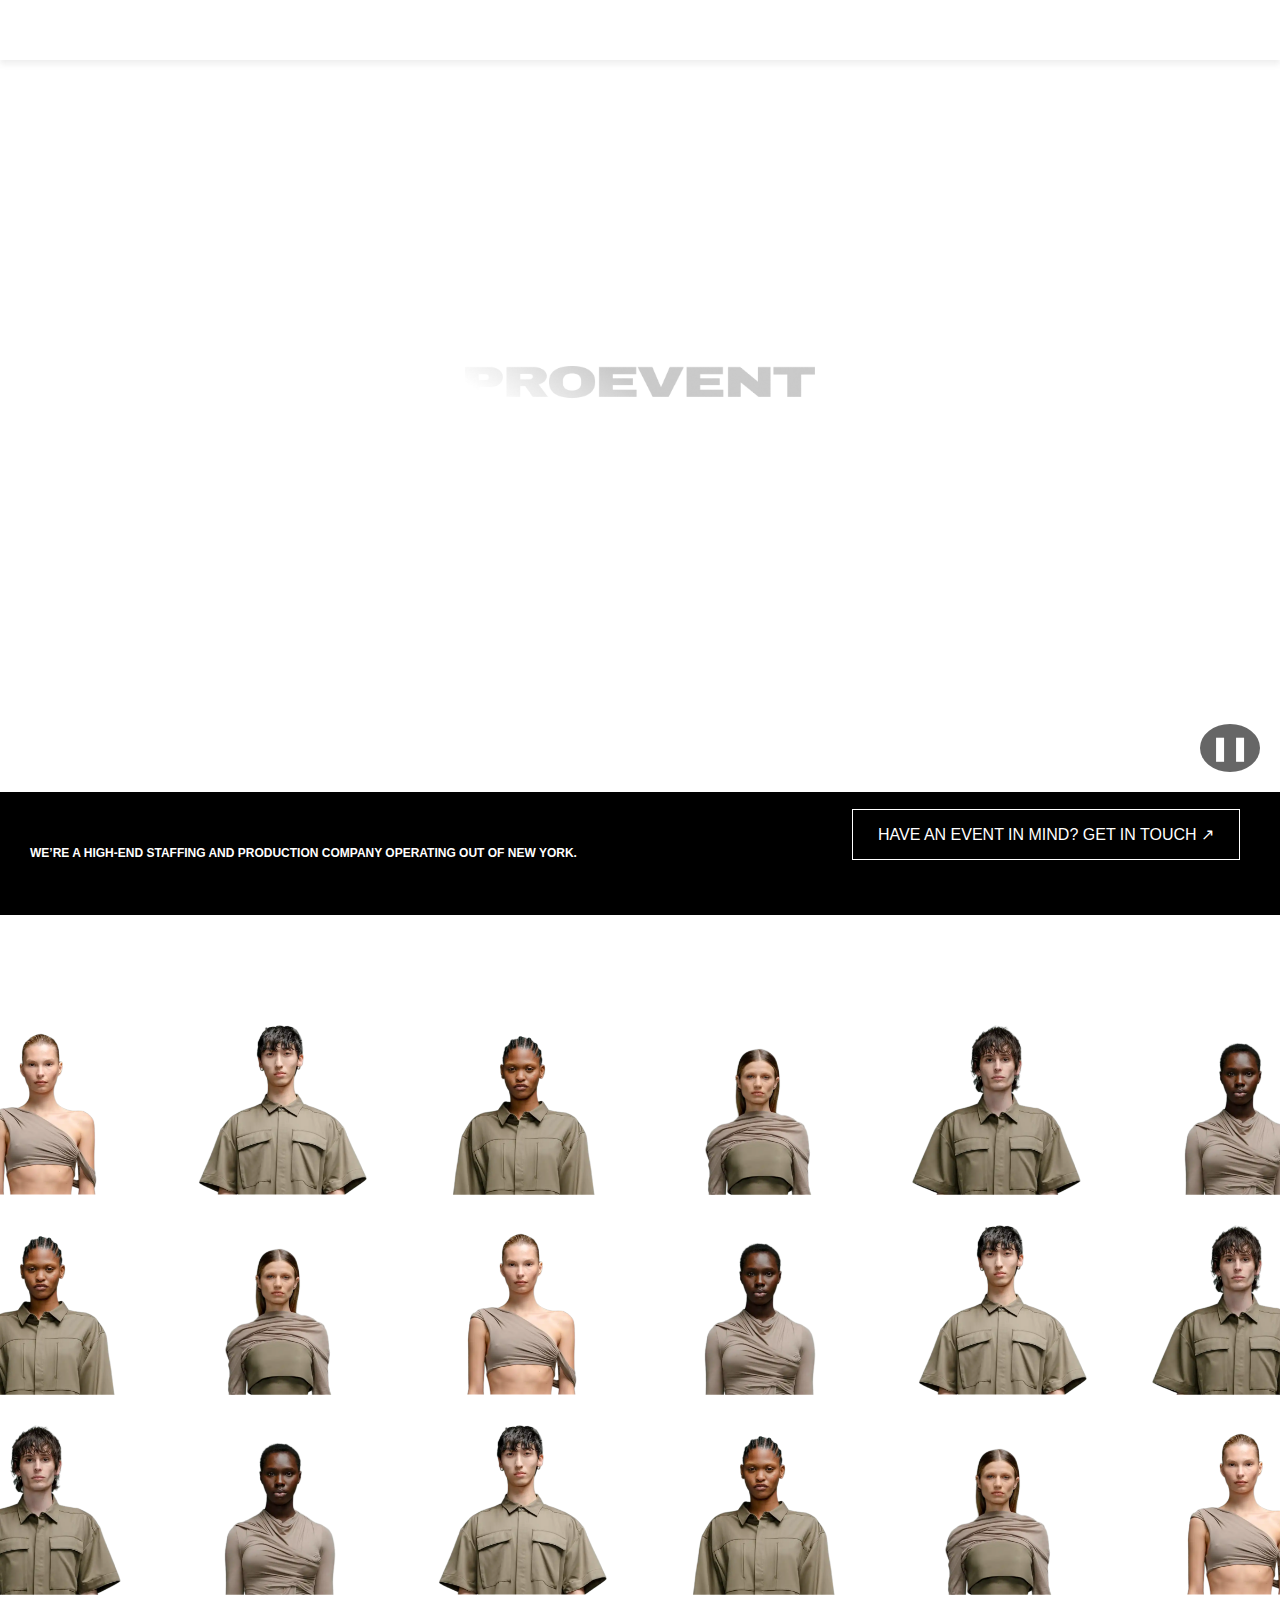
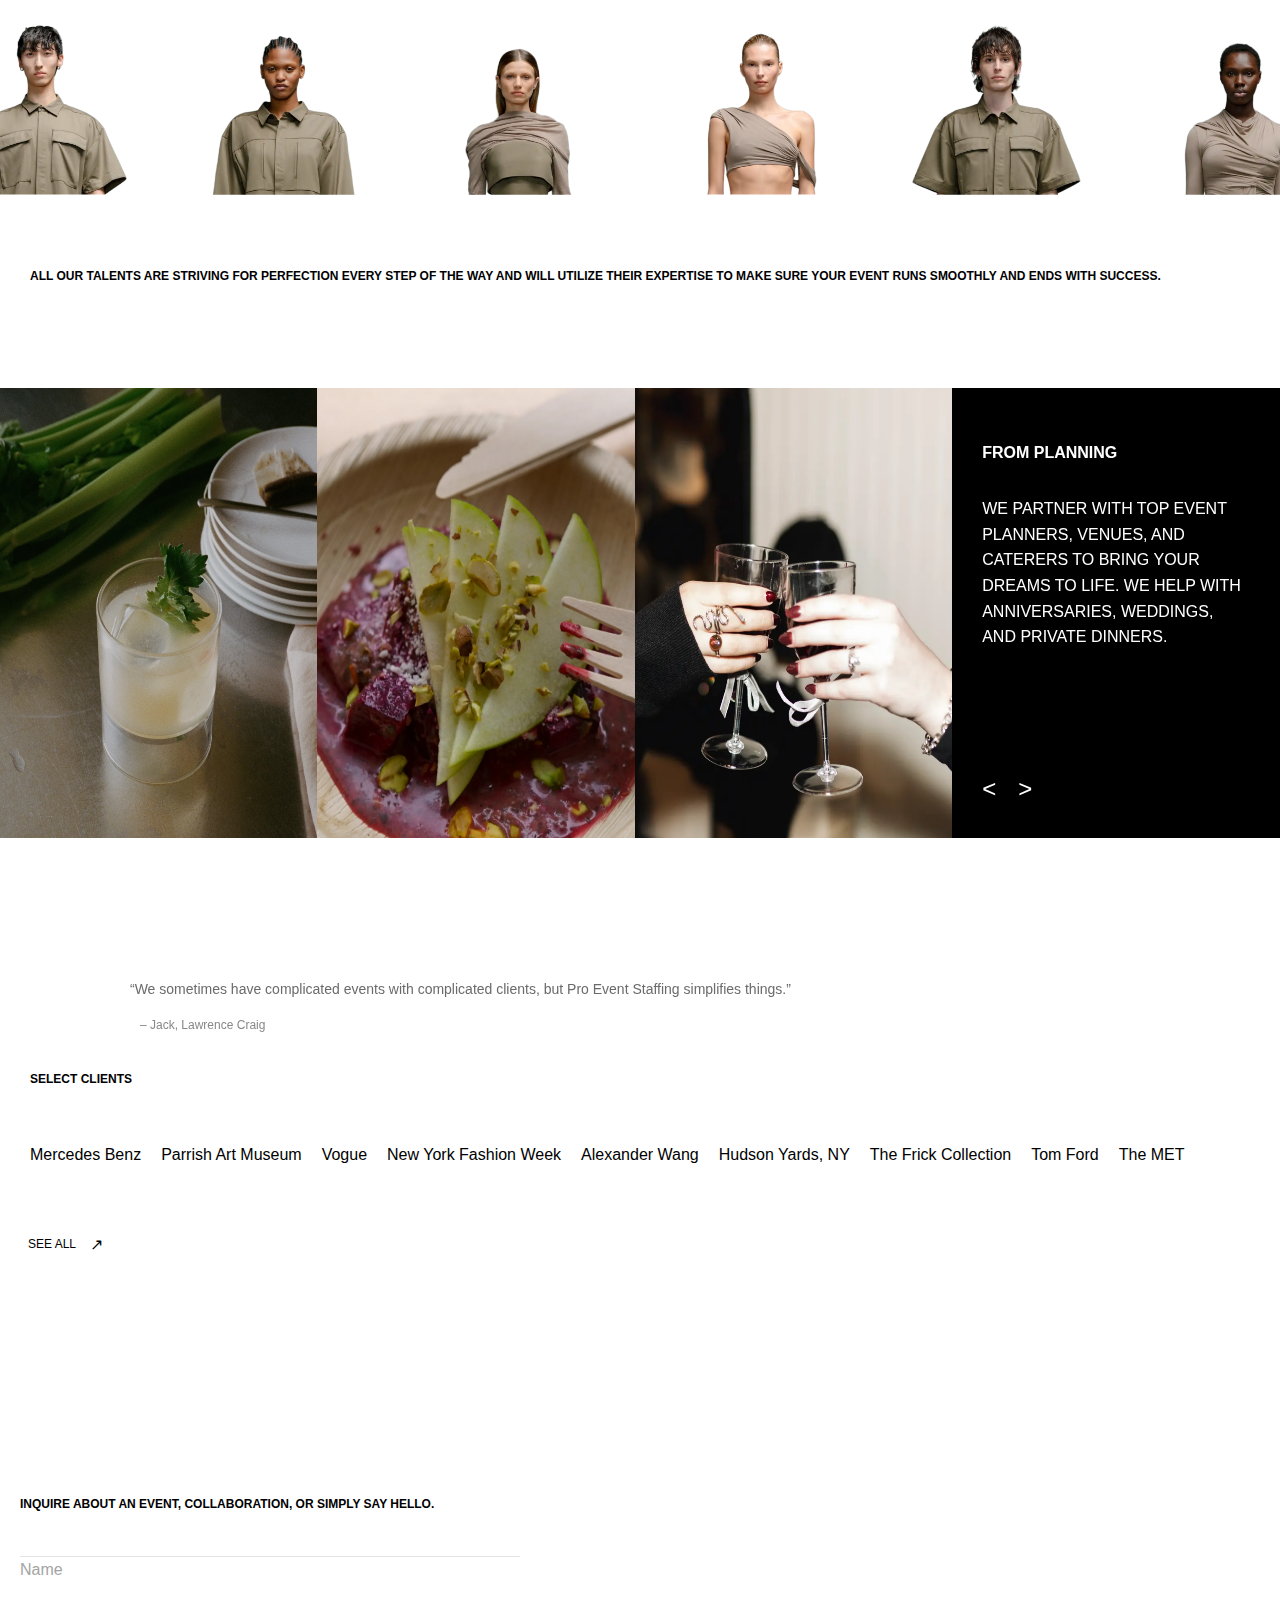
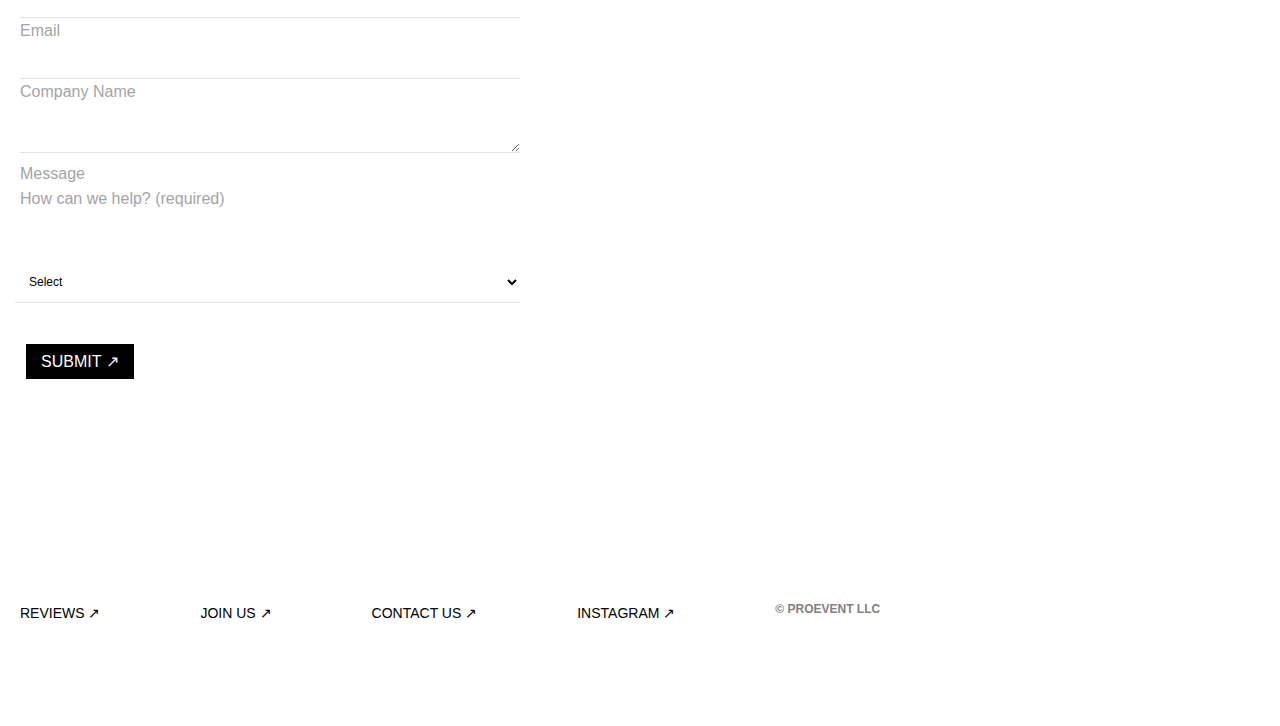
==== commit 1740b404: "index.html" ====
--- a/index.html
+++ b/index.html
@@ -334,26 +334,231 @@
 </div>
 
 <script>
-    // Funktion för att pausa/återuppta videon
-    function togglePause() {
-        var video = document.querySelector('.hero-video');
-        if (video.paused) {
-            video.play(); // Spela upp videon
-        } else {
-            video.pause(); // Pausa videon
-        }
-    }
-</script>
-
-<script>
-    document.addEventListener('DOMContentLoaded', function() {
-        var video = document.querySelector('.hero-video');
-        video.play();
-    });
-</script>
+
+// Select the elements
+const contactLink = document.getElementById('contact-link');
+const contactFooterLink = document.getElementById('contact-footer-link'); // Footer contact link
+const floatingButton = document.querySelector('.floating-btn');
+const popup = document.getElementById('contact-popup');
+const closeButton = document.querySelector('.close-btn');
+const submitPopup = document.getElementById('submit-popup');
+const closeSubmitButton = document.querySelector('.close-popup');
+const form = document.querySelector('form');
+const joinUsLink = document.getElementById('join-us-link');
+const joinUsFooterLink = document.getElementById('join-us-footer-link'); // Footer join us link
+const joinUsPopup = document.getElementById('join-us-popup');
+const closeJoinUsButton = document.querySelector('.join-us-popup .close-btn');
+const joinUsForm = document.getElementById('join-us-form');
+
+if (navigator.userAgent.match(/iPhone|iPad|iPod/)) {
+    // Apply iOS-specific styles or fixes
+    document.body.classList.add('ios-device');
+}
+
+
+// Function to open a popup
+function openPopup(popupElement) {
+    popupElement.classList.add('show');
+}
+
+// Function to close a popup
+function closePopup(popupElement) {
+    popupElement.classList.remove('show');
+}
+
+// Show the contact form popup when 'CONTACT' is clicked in the desktop menu
+if (contactLink) {
+    contactLink.addEventListener('click', function(e) {
+        e.preventDefault();
+        openPopup(popup);
+    });
+}
+
+// Show the contact form popup when the footer contact link is clicked in the desktop menu
+if (contactFooterLink) {
+    contactFooterLink.addEventListener('click', function(e) {
+        e.preventDefault();
+        openPopup(popup);
+    });
+}
+
+// Show the contact form popup when the floating button is clicked in the desktop menu
+if (floatingButton) {
+    floatingButton.addEventListener('click', function(e) {
+        e.preventDefault();
+        openPopup(popup);
+    });
+}
+
+// Show the contact form popup when the link is clicked in the mobile menu
+const contactLinkMobile = document.querySelector('#mobile-menu #contact-link');
+if (contactLinkMobile) {
+    contactLinkMobile.addEventListener('click', function(e) {
+        e.preventDefault();
+        openPopup(popup);
+    });
+}
+
+// Show the 'JOIN US' popup when 'Join Us' is clicked in the desktop menu
+if (joinUsLink) {
+    joinUsLink.addEventListener('click', function(e) {
+        e.preventDefault();
+        openPopup(joinUsPopup);
+    });
+}
+
+// Show the 'JOIN US' popup when the footer 'Join Us' link is clicked in the desktop menu
+if (joinUsFooterLink) {
+    joinUsFooterLink.addEventListener('click', function(e) {
+        e.preventDefault();
+        openPopup(joinUsPopup);
+    });
+}
+
+// Show the 'JOIN US' popup when the link is clicked in the mobile menu
+const joinUsLinkMobile = document.querySelector('#mobile-menu #join-us-link');
+if (joinUsLinkMobile) {
+    joinUsLinkMobile.addEventListener('click', function(e) {
+        e.preventDefault();
+        openPopup(joinUsPopup);
+    });
+}
+
+// Close the contact popup when the close button is clicked
+if (closeButton) {
+    closeButton.addEventListener('click', function() {
+        closePopup(popup);
+    });
+}
+
+// Close the contact popup when clicking outside the popup content
+document.addEventListener('click', function(e) {
+    if (popup && !popup.contains(e.target) && e.target !== contactLink && e.target !== contactFooterLink && e.target !== floatingButton && e.target !== contactLinkMobile) {
+        closePopup(popup);
+    }
+});
+
+// Handle form submission (this is where we show the confirmation popup)
+if (form) {
+    form.addEventListener('submit', function(e) {
+        e.preventDefault();
+        closePopup(popup);
+        openPopup(submitPopup);
+    });
+}
+
+// Close the confirmation popup when the 'CLOSE' button is clicked
+if (closeSubmitButton) {
+    closeSubmitButton.addEventListener('click', function() {
+        closePopup(submitPopup);
+    });
+}
+
+// Close the 'JOIN US' popup when the close button is clicked
+if (closeJoinUsButton) {
+    closeJoinUsButton.addEventListener('click', function() {
+        closePopup(joinUsPopup);
+    });
+}
+
+// Close 'JOIN US' popup when clicking outside the popup content
+document.addEventListener('click', function(e) {
+    if (joinUsPopup && !joinUsPopup.contains(e.target) && e.target !== joinUsLink && e.target !== joinUsFooterLink && e.target !== joinUsLinkMobile) {
+        closePopup(joinUsPopup);
+    }
+});
+
+// Handle form submission for 'Join Us' popup
+if (joinUsForm) {
+    joinUsForm.addEventListener('submit', function(e) {
+        e.preventDefault();
+        closePopup(joinUsPopup);
+        alert("Thank you for your application. We'll get back to you shortly.");
+    });
+}
+
+// Get elements for burger menu and mobile menu
+const burgerMenu = document.getElementById('burger-menu');
+const mobileMenu = document.getElementById('mobile-menu');
+
+// Toggle the mobile menu and burger animation
+if (burgerMenu) {
+    burgerMenu.addEventListener('click', () => {
+        mobileMenu.classList.toggle('open');
+        burgerMenu.classList.toggle('open');
+    });
+}
+
+// Close mobile menu when clicking outside the mobile menu content
+document.addEventListener('click', function(e) {
+    if (mobileMenu && !mobileMenu.contains(e.target) && e.target !== burgerMenu) {
+        mobileMenu.classList.remove('open');
+        burgerMenu.classList.remove('open');
+    }
+});
+
+// Close mobile menu when clicking on any menu link
+document.querySelectorAll('.mobile-menu a').forEach(link => {
+    link.addEventListener('click', function() {
+        mobileMenu.classList.remove('open');
+        burgerMenu.classList.remove('open');
+    });
+});
+
+
+// Add an event listener for all desktop menu links
+document.querySelectorAll('.desktop-menu a').forEach(link => {
+    link.addEventListener('click', function() {
+        // Close the mobile menu when a link is clicked on desktop
+        mobileMenu.classList.remove('open');
+        burgerMenu.classList.remove('open');
+    });
+});
+
+// Scroll animation for Navbar Logo
+const navbar = document.querySelector('.navbar');
+const logo = document.querySelector('.navbar .logo');
+const scrollThreshold = 300; // Scroll threshold in pixels
+
+window.addEventListener('scroll', () => {
+    const currentScroll = window.pageYOffset || document.documentElement.scrollTop;
+    
+    // Show logo when scrolled past threshold
+    if (currentScroll > scrollThreshold) {
+        navbar.classList.add('scrolled');
+    } else {
+        navbar.classList.remove('scrolled');
+    }
+});
+
+// Hero logo shrinking on scroll
+const heroLogo = document.querySelector('.hero-logo');
+function handleScroll() {
+    if (window.scrollY > 300) {
+        heroLogo.style.transform = 'scale(0.7)';
+    } else {
+        heroLogo.style.transform = 'scale(1)';
+    }
+}
+window.addEventListener('scroll', handleScroll);
+
+// Fallback for backdrop filter support
+if (!CSS.supports("backdrop-filter", "blur(5px)")) {
+    const navbarBackground = document.querySelector('.navbar-background');
+    navbarBackground.style.backgroundColor = 'rgba(255, 255, 255, 0.5)'; // Alternative style
+}
+
+// Manage label visibility and selection behavior
+document.getElementById('topic').addEventListener('change', function() {
+    const topicLabel = document.getElementById('topic-label');
+    const selectedTopic = this.options[this.selectedIndex].text;
+
+    // Hide or show label based on selection
+    topicLabel.classList.toggle('hidden', this.value);
+    topicLabel.textContent = this.value ? selectedTopic : '';
+});
 
 // Array of quotes to cycle through
-<script>
 const quotes = [
     { text: "We sometimes have complicated events with complicated clients, but Pro Event Staffing simplifies things.", author: "Jack, Lawrence Craig" },
     { text: "Most supportive team I’ve worked with!", author: "Tom, The Met museum" }
@@ -385,8 +590,23 @@
 // Start the quote carousel
 setInterval(changeQuote, 3000);
 changeQuote(); // Run initially to show first quote
-</script>
-<script>
+
+
+// Shuffle images in a row on hover
+function shuffleImagesInRow(row) {
+    const images = Array.from(row.getElementsByClassName('team-img'));
+    const shuffledImages = images.sort(() => Math.random() - 0.5);
+    shuffledImages.forEach(image => row.appendChild(image));
+}
+
+const teamImages = document.querySelectorAll('.team-img');
+teamImages.forEach(image => {
+    image.addEventListener('mouseenter', (event) => {
+        const row = event.target.closest('.team-row');
+        shuffleImagesInRow(row);
+    });
+});
+
 // Event card behavior
 document.addEventListener('DOMContentLoaded', () => {
     const eventCards = document.querySelectorAll('.event-card');
@@ -523,8 +743,109 @@
     updateCardContent(currentIndex);
     updateActiveCard(currentIndex);
 });
+
+
+
+window.addEventListener('scroll', () => {
+    const currentScroll = window.pageYOffset || document.documentElement.scrollTop;
+
+    // Show logo and apply navbar styles when scrolled past threshold
+    if (currentScroll > scrollThreshold) {
+        navbar.classList.add('scrolled');
+        document.querySelectorAll('.burger-line').forEach(line => {
+            line.classList.add('dark');
+        });
+        document.querySelectorAll('.nav-desktop a').forEach(link => {
+            link.classList.add('dark');
+        });
+    } else {
+        navbar.classList.remove('scrolled');
+        document.querySelectorAll('.burger-line').forEach(line => {
+            line.classList.remove('dark');
+        });
+        document.querySelectorAll('.nav-desktop a').forEach(link => {
+            link.classList.remove('dark');
+        });
+    }
+});
+
+document.addEventListener("DOMContentLoaded", function () {
+    const currentPath = window.location.pathname;
+    if (currentPath.includes("previousclients.html")) {
+        document.body.classList.add("previous-clients-page");
+    }
+});
+// Variables for images and text hero2
+const eventImages = ['pictures/event1.png', 'pictures/event2.png', 'pictures/event3.png'];
+const titles = [
+    "WE’RE A High end staffing and production company Operating out of New York",
+    "TO Preparing",
+    "Whatever kind of help you need, we give."
+];
+const subtitles = ["From planning", "To Preparing", "TO EXECUTING"];
+const descriptions = [
+    "We partner with some of the best event planners, venues and caterers in the industry to bring your dreams to life. Whether you are planning your next big anniversary, wedding or hosting a private dinner, we can help you on each step of the way.",
+    "Our team is here to help. We know that the day of your event can be stressful and that is where we come in. Staffing your event with top staff is our number one priority. With us you get to relax and enjoy your event, without having to worry about your guests’ needs.",
+    "We partner with some of the best event planners, venues and caterers in the industry to bring your dreams to life. Whether you are planning your next big anniversary, wedding or hosting a private dinner, we can help you on each step of the way."
+];
+
+// Function to change the image and text
+let currentImageIndex = 0;
+let isAnimating = false;
+
+function changeEventContent() {
+    if (isAnimating) return; // Stop if animation is in progress
+    isAnimating = true; // Set the flag to prevent multiple clicks
+
+    const textBox = document.querySelector('.hero2-left .text-box');
+    const eventImage = document.getElementById('eventImage');
+
+    // Start fade-out animation
+    textBox.classList.add('fade-out');
+
+    // Wait for fade-out to complete
+    textBox.addEventListener('animationend', function handleFadeOut(e) {
+        if (e.animationName !== 'fadeOut') return; // Ensure correct animation ended
+        textBox.removeEventListener('animationend', handleFadeOut);
+
+        // Update content
+        currentImageIndex = (currentImageIndex + 1) % eventImages.length;
+        eventImage.src = eventImages[currentImageIndex];
+        document.getElementById('title').textContent = titles[currentImageIndex];
+        document.getElementById('subtitle').textContent = subtitles[currentImageIndex];
+        document.getElementById('description').textContent = descriptions[currentImageIndex];
+
+        // Change event class
+        textBox.classList.remove('event1', 'event2', 'event3');
+        textBox.classList.add(`event${currentImageIndex + 1}`);
+
+        // Start fade-in animation
+        textBox.classList.remove('fade-out');
+        textBox.classList.add('fade-in');
+    });
+
+    // Wait for fade-in to complete
+    textBox.addEventListener('animationend', function handleFadeIn(e) {
+        if (e.animationName !== 'fadeIn') return;
+        textBox.removeEventListener('animationend', handleFadeIn);
+
+        // Reset flag after animation ends
+        textBox.classList.remove('fade-in');
+        isAnimating = false;
+    });
+}
+
+// Add event listener for image click
+document.querySelector('.hero2-right img.event-image').addEventListener('click', changeEventContent);
+
+// Animation on page load
+document.addEventListener('DOMContentLoaded', () => {
+    const eventImage = document.querySelector('.hero2-right img.event-image');
+    eventImage.style.transition = 'transform 0.5s ease, opacity 0.5s ease';
+});
+
+
 </script>
-
 
     <script src="scripts.js"></script>
     
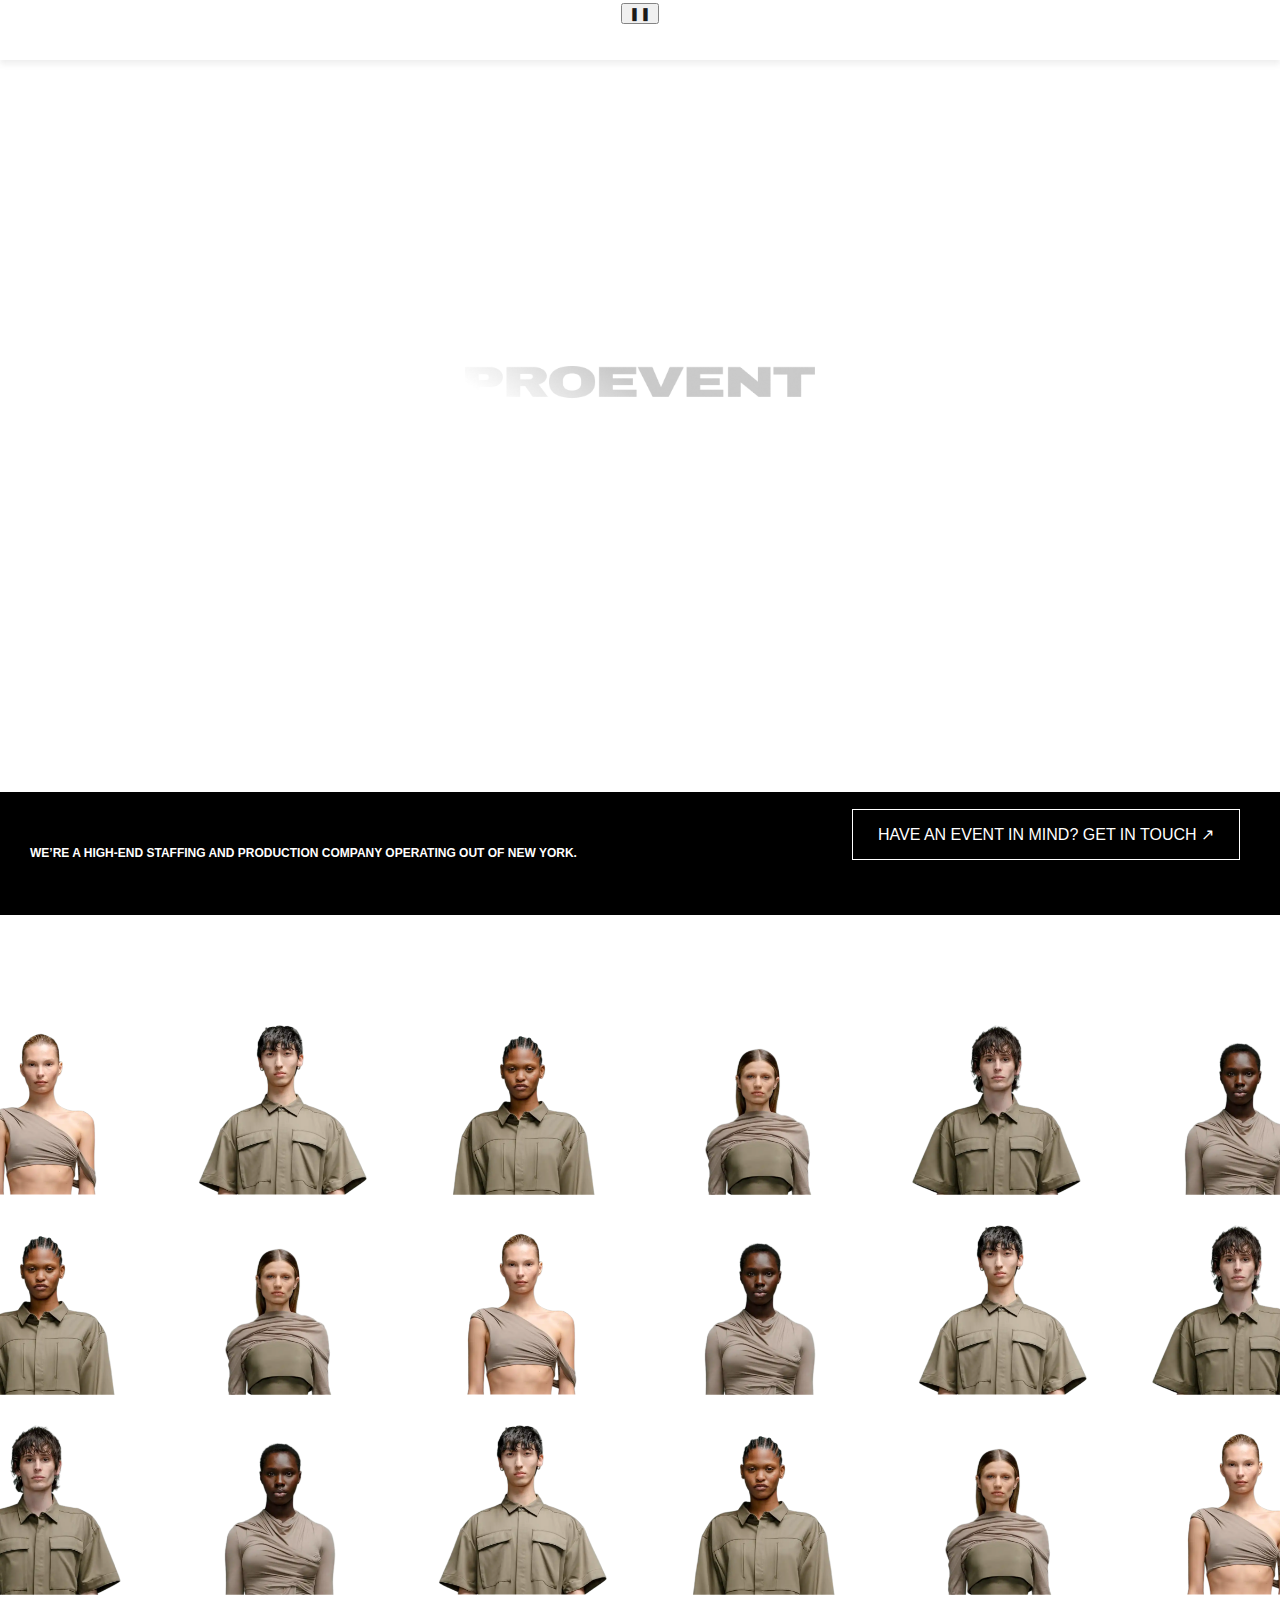
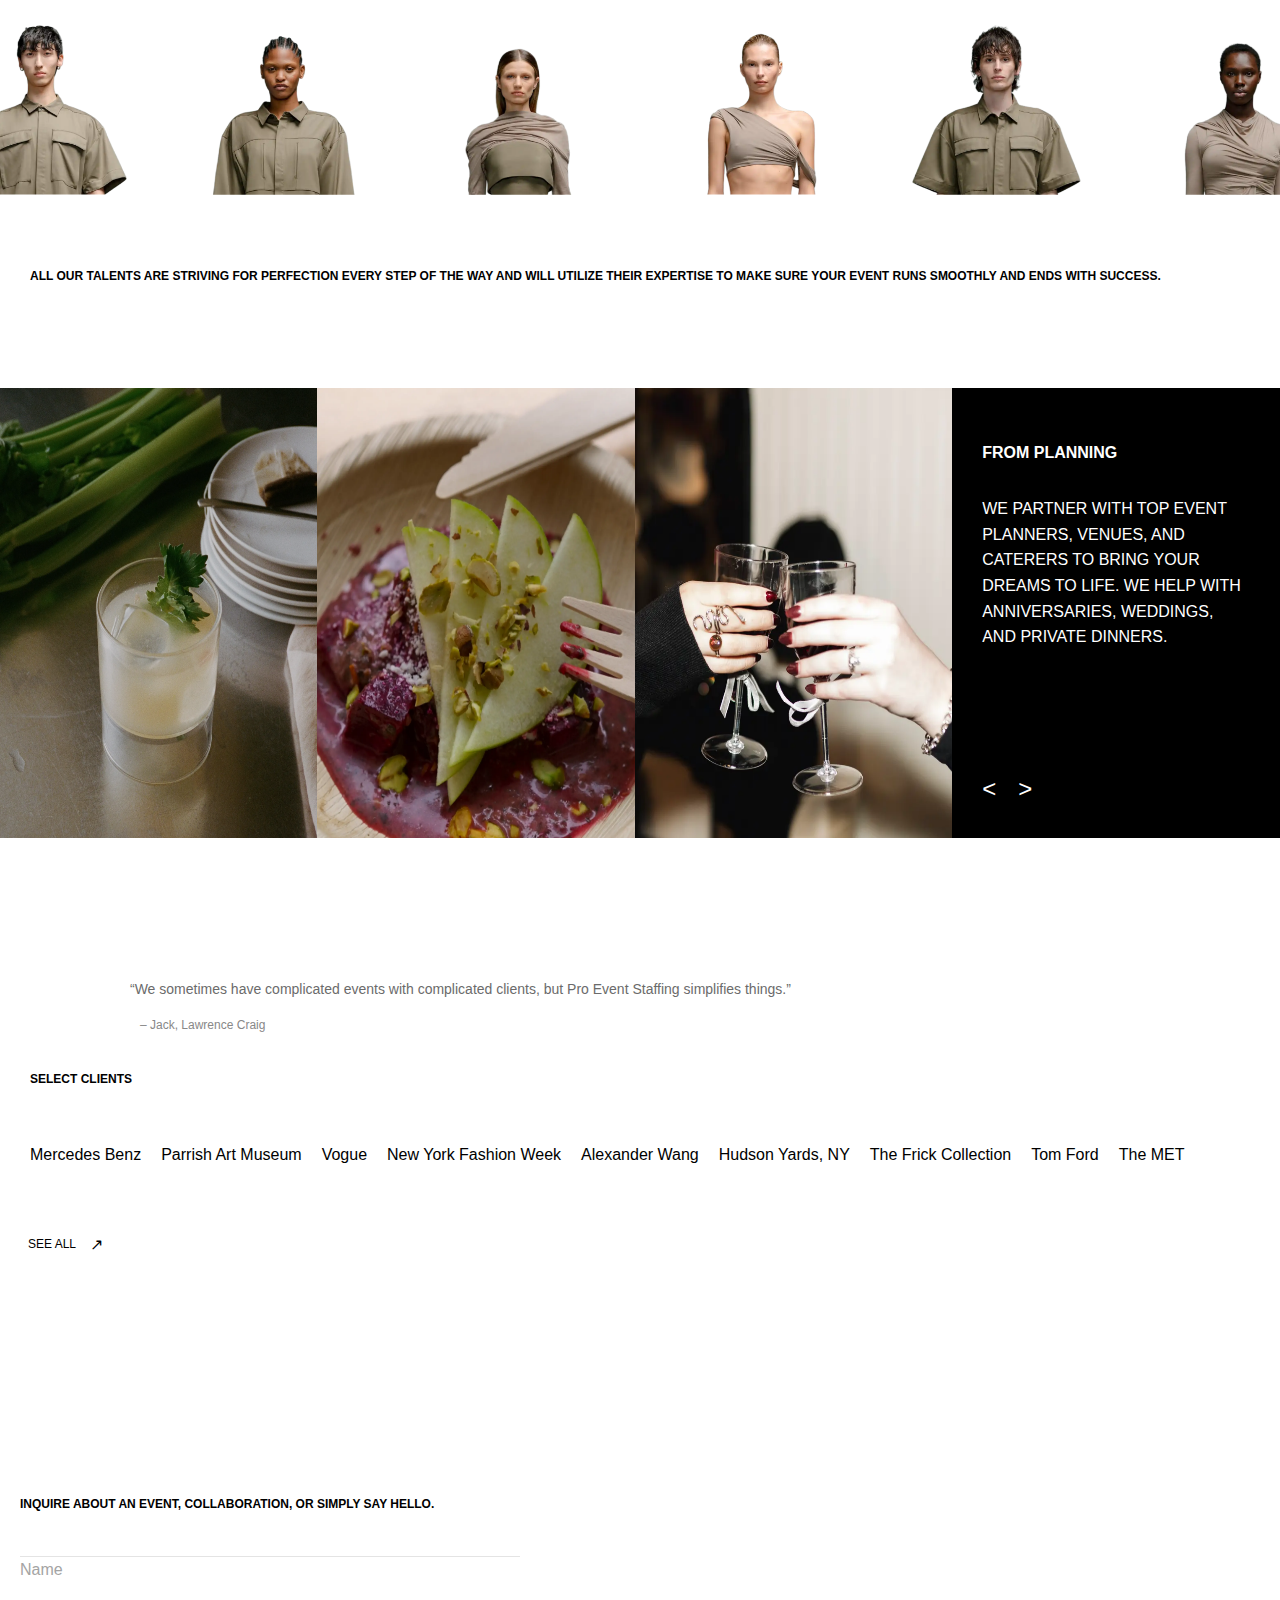
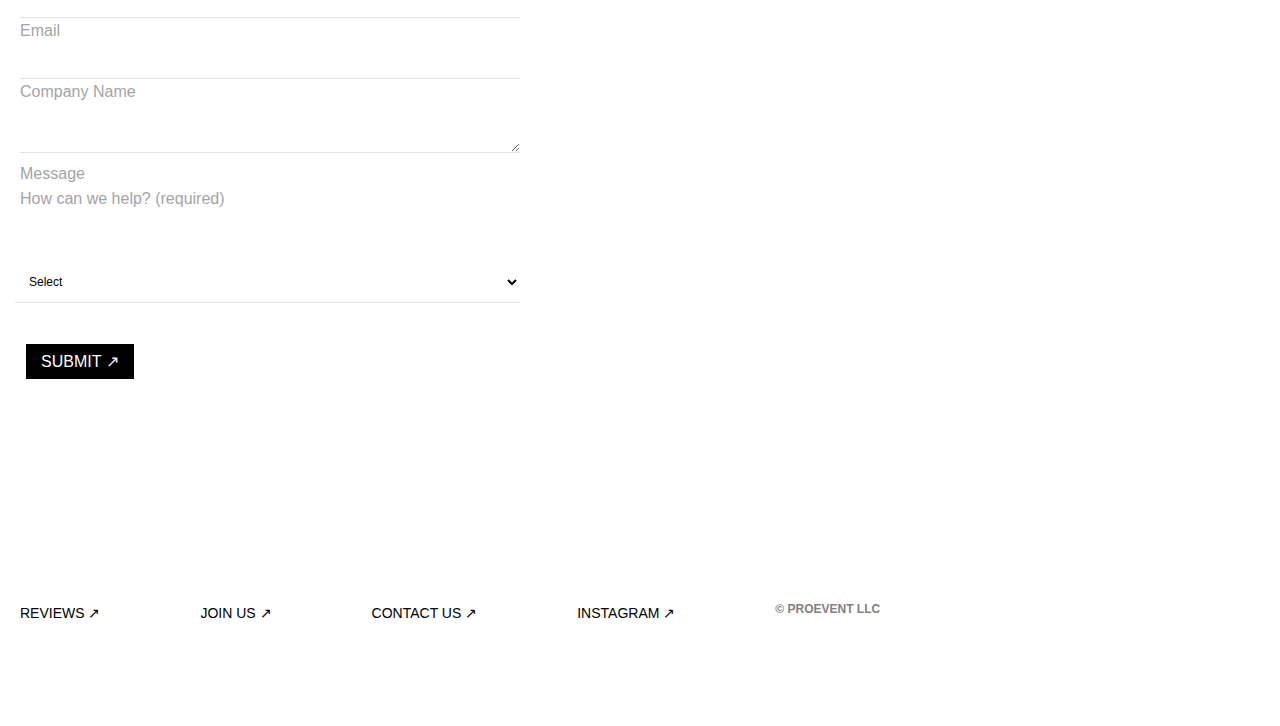
==== commit b01173a4: "index.html" ====
--- a/index.html
+++ b/index.html
@@ -335,219 +335,6 @@
 
 <script>
 
-// Select the elements
-const contactLink = document.getElementById('contact-link');
-const contactFooterLink = document.getElementById('contact-footer-link'); // Footer contact link
-const floatingButton = document.querySelector('.floating-btn');
-const popup = document.getElementById('contact-popup');
-const closeButton = document.querySelector('.close-btn');
-const submitPopup = document.getElementById('submit-popup');
-const closeSubmitButton = document.querySelector('.close-popup');
-const form = document.querySelector('form');
-const joinUsLink = document.getElementById('join-us-link');
-const joinUsFooterLink = document.getElementById('join-us-footer-link'); // Footer join us link
-const joinUsPopup = document.getElementById('join-us-popup');
-const closeJoinUsButton = document.querySelector('.join-us-popup .close-btn');
-const joinUsForm = document.getElementById('join-us-form');
-
-if (navigator.userAgent.match(/iPhone|iPad|iPod/)) {
-    // Apply iOS-specific styles or fixes
-    document.body.classList.add('ios-device');
-}
-
-
-// Function to open a popup
-function openPopup(popupElement) {
-    popupElement.classList.add('show');
-}
-
-// Function to close a popup
-function closePopup(popupElement) {
-    popupElement.classList.remove('show');
-}
-
-// Show the contact form popup when 'CONTACT' is clicked in the desktop menu
-if (contactLink) {
-    contactLink.addEventListener('click', function(e) {
-        e.preventDefault();
-        openPopup(popup);
-    });
-}
-
-// Show the contact form popup when the footer contact link is clicked in the desktop menu
-if (contactFooterLink) {
-    contactFooterLink.addEventListener('click', function(e) {
-        e.preventDefault();
-        openPopup(popup);
-    });
-}
-
-// Show the contact form popup when the floating button is clicked in the desktop menu
-if (floatingButton) {
-    floatingButton.addEventListener('click', function(e) {
-        e.preventDefault();
-        openPopup(popup);
-    });
-}
-
-// Show the contact form popup when the link is clicked in the mobile menu
-const contactLinkMobile = document.querySelector('#mobile-menu #contact-link');
-if (contactLinkMobile) {
-    contactLinkMobile.addEventListener('click', function(e) {
-        e.preventDefault();
-        openPopup(popup);
-    });
-}
-
-// Show the 'JOIN US' popup when 'Join Us' is clicked in the desktop menu
-if (joinUsLink) {
-    joinUsLink.addEventListener('click', function(e) {
-        e.preventDefault();
-        openPopup(joinUsPopup);
-    });
-}
-
-// Show the 'JOIN US' popup when the footer 'Join Us' link is clicked in the desktop menu
-if (joinUsFooterLink) {
-    joinUsFooterLink.addEventListener('click', function(e) {
-        e.preventDefault();
-        openPopup(joinUsPopup);
-    });
-}
-
-// Show the 'JOIN US' popup when the link is clicked in the mobile menu
-const joinUsLinkMobile = document.querySelector('#mobile-menu #join-us-link');
-if (joinUsLinkMobile) {
-    joinUsLinkMobile.addEventListener('click', function(e) {
-        e.preventDefault();
-        openPopup(joinUsPopup);
-    });
-}
-
-// Close the contact popup when the close button is clicked
-if (closeButton) {
-    closeButton.addEventListener('click', function() {
-        closePopup(popup);
-    });
-}
-
-// Close the contact popup when clicking outside the popup content
-document.addEventListener('click', function(e) {
-    if (popup && !popup.contains(e.target) && e.target !== contactLink && e.target !== contactFooterLink && e.target !== floatingButton && e.target !== contactLinkMobile) {
-        closePopup(popup);
-    }
-});
-
-// Handle form submission (this is where we show the confirmation popup)
-if (form) {
-    form.addEventListener('submit', function(e) {
-        e.preventDefault();
-        closePopup(popup);
-        openPopup(submitPopup);
-    });
-}
-
-// Close the confirmation popup when the 'CLOSE' button is clicked
-if (closeSubmitButton) {
-    closeSubmitButton.addEventListener('click', function() {
-        closePopup(submitPopup);
-    });
-}
-
-// Close the 'JOIN US' popup when the close button is clicked
-if (closeJoinUsButton) {
-    closeJoinUsButton.addEventListener('click', function() {
-        closePopup(joinUsPopup);
-    });
-}
-
-// Close 'JOIN US' popup when clicking outside the popup content
-document.addEventListener('click', function(e) {
-    if (joinUsPopup && !joinUsPopup.contains(e.target) && e.target !== joinUsLink && e.target !== joinUsFooterLink && e.target !== joinUsLinkMobile) {
-        closePopup(joinUsPopup);
-    }
-});
-
-// Handle form submission for 'Join Us' popup
-if (joinUsForm) {
-    joinUsForm.addEventListener('submit', function(e) {
-        e.preventDefault();
-        closePopup(joinUsPopup);
-        alert("Thank you for your application. We'll get back to you shortly.");
-    });
-}
-
-// Get elements for burger menu and mobile menu
-const burgerMenu = document.getElementById('burger-menu');
-const mobileMenu = document.getElementById('mobile-menu');
-
-// Toggle the mobile menu and burger animation
-if (burgerMenu) {
-    burgerMenu.addEventListener('click', () => {
-        mobileMenu.classList.toggle('open');
-        burgerMenu.classList.toggle('open');
-    });
-}
-
-// Close mobile menu when clicking outside the mobile menu content
-document.addEventListener('click', function(e) {
-    if (mobileMenu && !mobileMenu.contains(e.target) && e.target !== burgerMenu) {
-        mobileMenu.classList.remove('open');
-        burgerMenu.classList.remove('open');
-    }
-});
-
-// Close mobile menu when clicking on any menu link
-document.querySelectorAll('.mobile-menu a').forEach(link => {
-    link.addEventListener('click', function() {
-        mobileMenu.classList.remove('open');
-        burgerMenu.classList.remove('open');
-    });
-});
-
-
-// Add an event listener for all desktop menu links
-document.querySelectorAll('.desktop-menu a').forEach(link => {
-    link.addEventListener('click', function() {
-        // Close the mobile menu when a link is clicked on desktop
-        mobileMenu.classList.remove('open');
-        burgerMenu.classList.remove('open');
-    });
-});
-
-// Scroll animation for Navbar Logo
-const navbar = document.querySelector('.navbar');
-const logo = document.querySelector('.navbar .logo');
-const scrollThreshold = 300; // Scroll threshold in pixels
-
-window.addEventListener('scroll', () => {
-    const currentScroll = window.pageYOffset || document.documentElement.scrollTop;
-    
-    // Show logo when scrolled past threshold
-    if (currentScroll > scrollThreshold) {
-        navbar.classList.add('scrolled');
-    } else {
-        navbar.classList.remove('scrolled');
-    }
-});
-
-// Hero logo shrinking on scroll
-const heroLogo = document.querySelector('.hero-logo');
-function handleScroll() {
-    if (window.scrollY > 300) {
-        heroLogo.style.transform = 'scale(0.7)';
-    } else {
-        heroLogo.style.transform = 'scale(1)';
-    }
-}
-window.addEventListener('scroll', handleScroll);
-
-// Fallback for backdrop filter support
-if (!CSS.supports("backdrop-filter", "blur(5px)")) {
-    const navbarBackground = document.querySelector('.navbar-background');
-    navbarBackground.style.backgroundColor = 'rgba(255, 255, 255, 0.5)'; // Alternative style
-}
-
 // Manage label visibility and selection behavior
 document.getElementById('topic').addEventListener('change', function() {
     const topicLabel = document.getElementById('topic-label');
@@ -775,75 +562,6 @@
         document.body.classList.add("previous-clients-page");
     }
 });
-// Variables for images and text hero2
-const eventImages = ['pictures/event1.png', 'pictures/event2.png', 'pictures/event3.png'];
-const titles = [
-    "WE’RE A High end staffing and production company Operating out of New York",
-    "TO Preparing",
-    "Whatever kind of help you need, we give."
-];
-const subtitles = ["From planning", "To Preparing", "TO EXECUTING"];
-const descriptions = [
-    "We partner with some of the best event planners, venues and caterers in the industry to bring your dreams to life. Whether you are planning your next big anniversary, wedding or hosting a private dinner, we can help you on each step of the way.",
-    "Our team is here to help. We know that the day of your event can be stressful and that is where we come in. Staffing your event with top staff is our number one priority. With us you get to relax and enjoy your event, without having to worry about your guests’ needs.",
-    "We partner with some of the best event planners, venues and caterers in the industry to bring your dreams to life. Whether you are planning your next big anniversary, wedding or hosting a private dinner, we can help you on each step of the way."
-];
-
-// Function to change the image and text
-let currentImageIndex = 0;
-let isAnimating = false;
-
-function changeEventContent() {
-    if (isAnimating) return; // Stop if animation is in progress
-    isAnimating = true; // Set the flag to prevent multiple clicks
-
-    const textBox = document.querySelector('.hero2-left .text-box');
-    const eventImage = document.getElementById('eventImage');
-
-    // Start fade-out animation
-    textBox.classList.add('fade-out');
-
-    // Wait for fade-out to complete
-    textBox.addEventListener('animationend', function handleFadeOut(e) {
-        if (e.animationName !== 'fadeOut') return; // Ensure correct animation ended
-        textBox.removeEventListener('animationend', handleFadeOut);
-
-        // Update content
-        currentImageIndex = (currentImageIndex + 1) % eventImages.length;
-        eventImage.src = eventImages[currentImageIndex];
-        document.getElementById('title').textContent = titles[currentImageIndex];
-        document.getElementById('subtitle').textContent = subtitles[currentImageIndex];
-        document.getElementById('description').textContent = descriptions[currentImageIndex];
-
-        // Change event class
-        textBox.classList.remove('event1', 'event2', 'event3');
-        textBox.classList.add(`event${currentImageIndex + 1}`);
-
-        // Start fade-in animation
-        textBox.classList.remove('fade-out');
-        textBox.classList.add('fade-in');
-    });
-
-    // Wait for fade-in to complete
-    textBox.addEventListener('animationend', function handleFadeIn(e) {
-        if (e.animationName !== 'fadeIn') return;
-        textBox.removeEventListener('animationend', handleFadeIn);
-
-        // Reset flag after animation ends
-        textBox.classList.remove('fade-in');
-        isAnimating = false;
-    });
-}
-
-// Add event listener for image click
-document.querySelector('.hero2-right img.event-image').addEventListener('click', changeEventContent);
-
-// Animation on page load
-document.addEventListener('DOMContentLoaded', () => {
-    const eventImage = document.querySelector('.hero2-right img.event-image');
-    eventImage.style.transition = 'transform 0.5s ease, opacity 0.5s ease';
-});
-
 
 </script>
 
--- a/styles.css
+++ b/styles.css
@@ -297,7 +297,7 @@
     text-align: center;
     color: #fff;
     position: relative;
-    overflow: hidden;
+    overflow: hidden; /* Prevent overflow of the video */
 }
 
 /* Video container */
@@ -307,7 +307,7 @@
     left: 0;
     width: 100%;
     height: 100%;
-    z-index: -1; /* Lägg videon bakom logotypen */
+    z-index: -1; /* Place the video behind the logo */
 }
 
 /* Video styling */
@@ -319,27 +319,6 @@
     height: 100%;
     object-fit: cover;
     -webkit-transform: translateZ(0); /* För bättre rendering på iOS */
-    -webkit-backface-visibility: hidden;
-}
-
-/* Pausknapp */
-.pause-btn {
-    position: absolute;
-    bottom: 20px;
-    right: 20px;
-    background: rgba(0, 0, 0, 0.6);
-    color: white;
-    border: none;
-    padding: 10px;
-    font-size: 24px;
-    cursor: pointer;
-    z-index: 1; /* Pausknappen ligger ovanpå videon */
-    border-radius: 50%;
-}
-
-/* Hover-effekt för pausknappen */
-.pause-btn:hover {
-    background: rgba(0, 0, 0, 0.8);
 }
 
 /* Logo styling */
@@ -347,9 +326,10 @@
     max-width: 300px;
     height: auto;
     transition: opacity 0.3s ease, transform 0.3s ease;
-    z-index: 1;
-    background: transparent;
-}
+    z-index: 1; /* Ensure the logo is in front of the video */
+    background: transparent; /* Ensure transparency */
+}
+
 
 /* Hero2 Section */
 #hero2 {
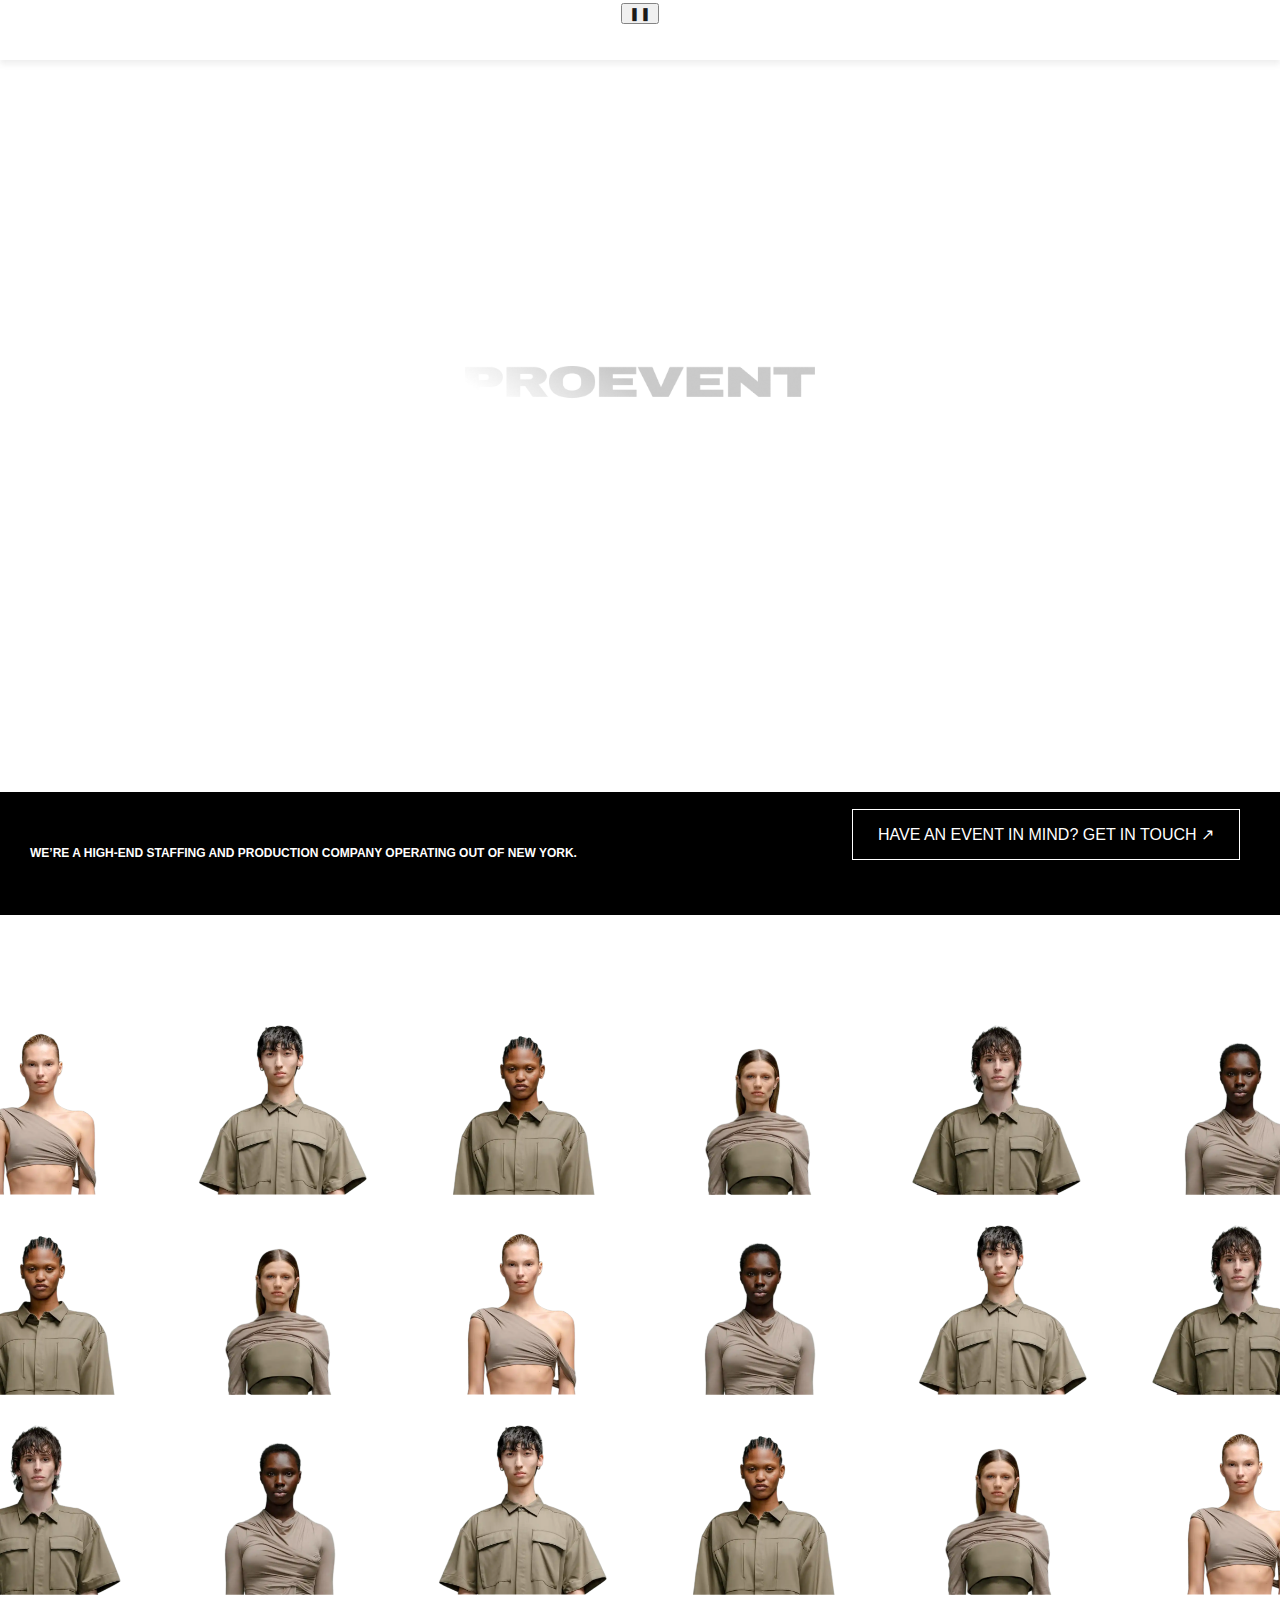
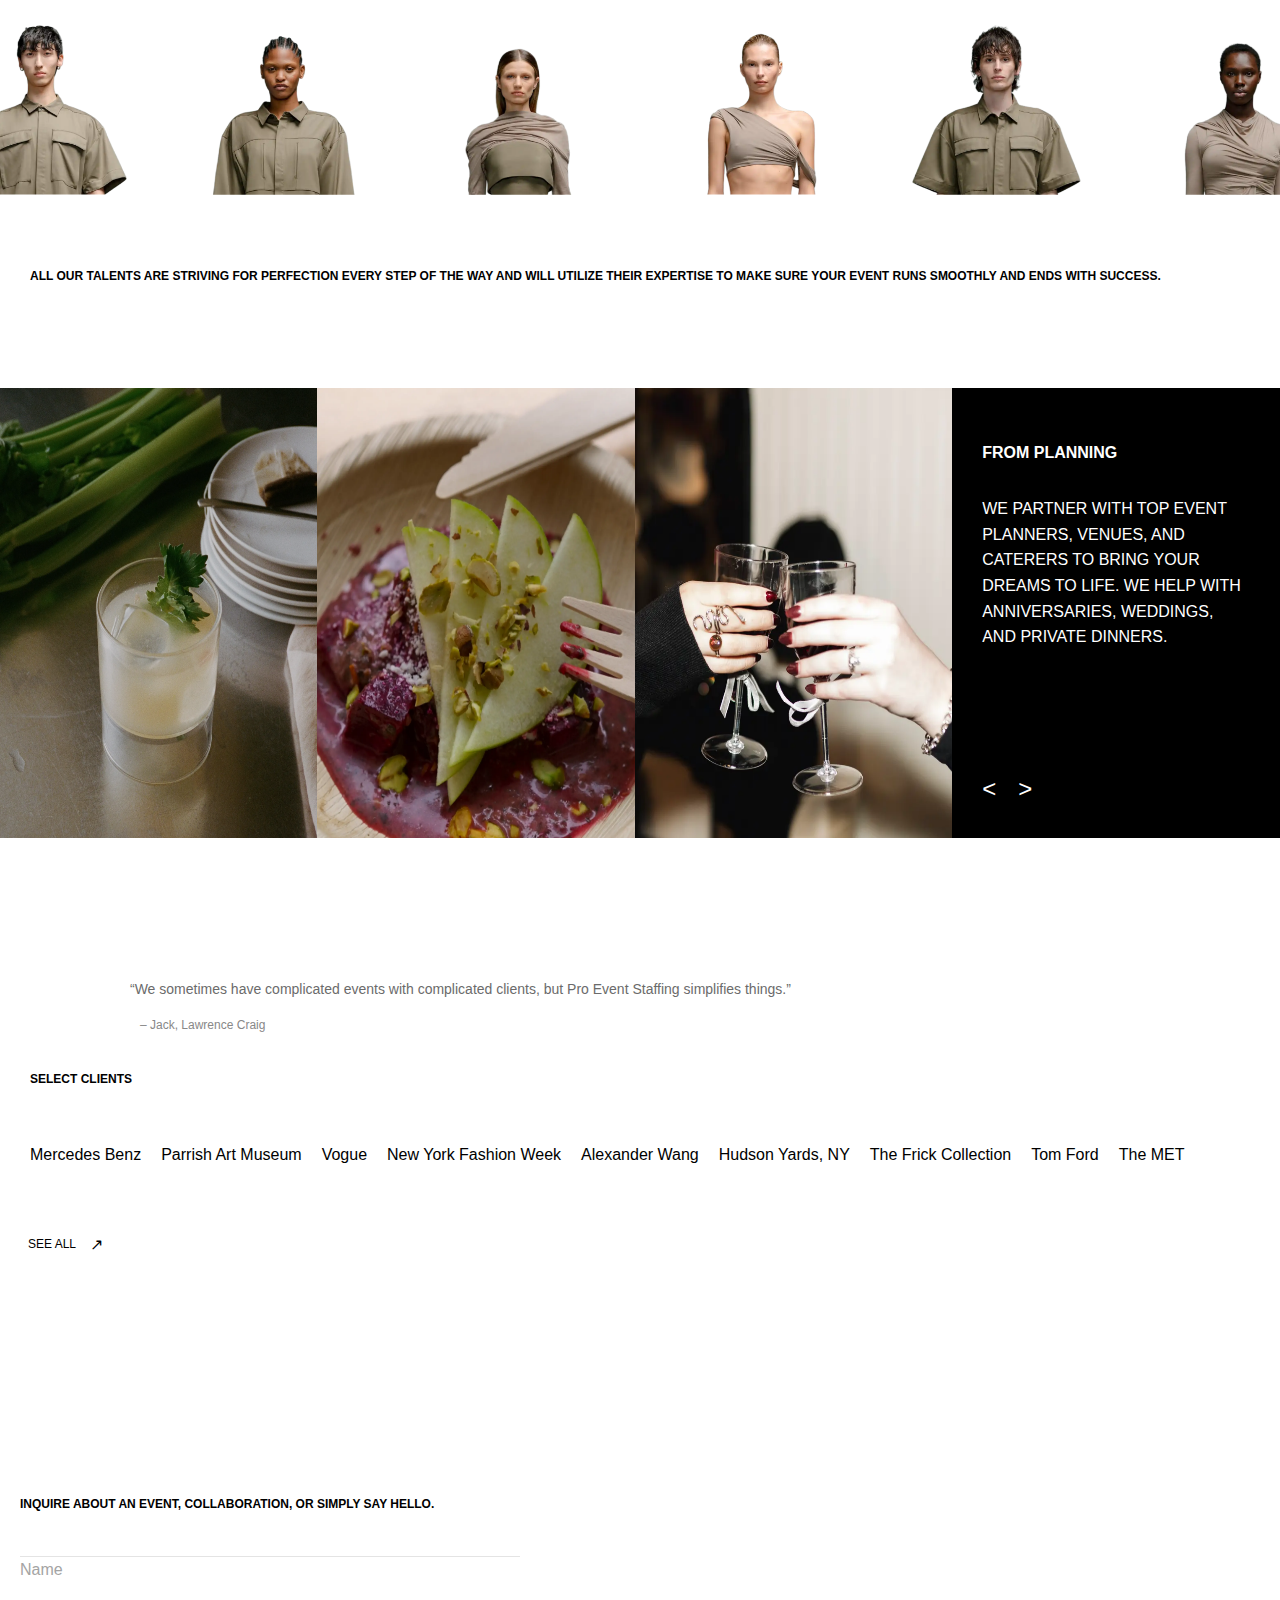
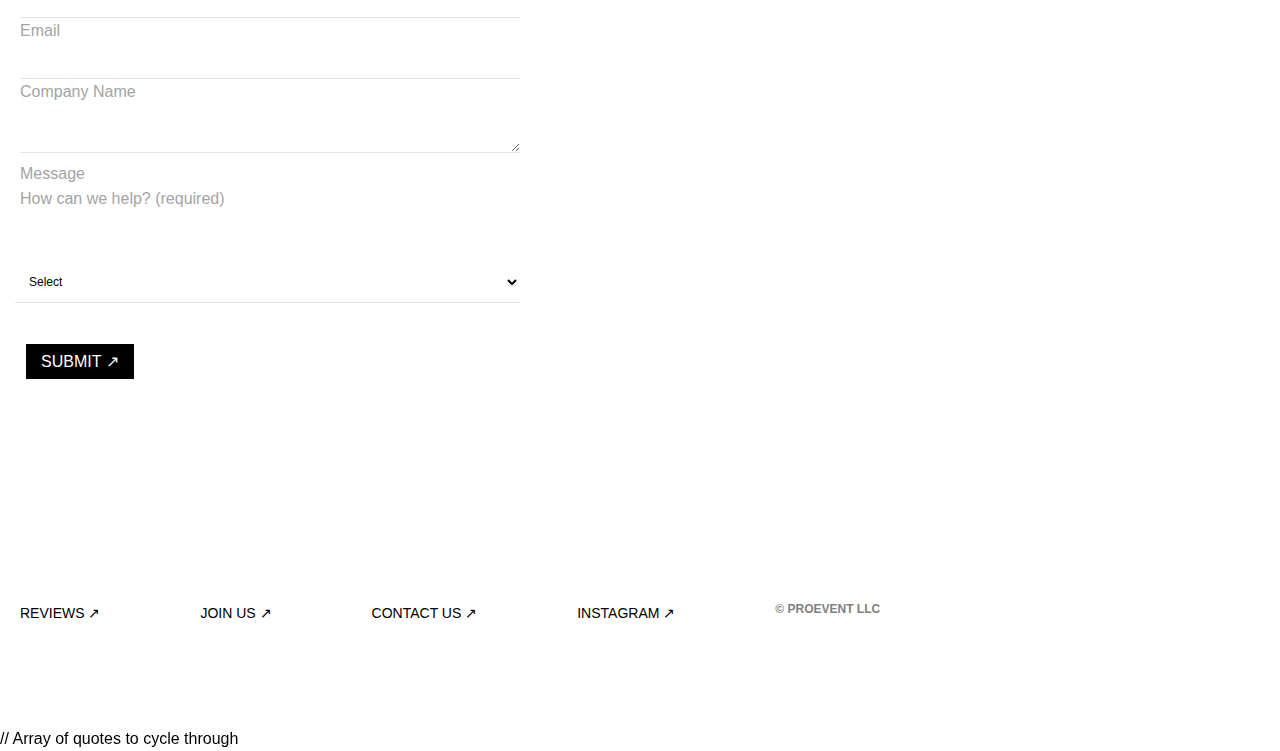
==== commit e6b140e3: "index.html" ====
--- a/index.html
+++ b/index.html
@@ -334,18 +334,26 @@
 </div>
 
 <script>
-
-// Manage label visibility and selection behavior
-document.getElementById('topic').addEventListener('change', function() {
-    const topicLabel = document.getElementById('topic-label');
-    const selectedTopic = this.options[this.selectedIndex].text;
-
-    // Hide or show label based on selection
-    topicLabel.classList.toggle('hidden', this.value);
-    topicLabel.textContent = this.value ? selectedTopic : '';
-});
+    // Funktion för att pausa/återuppta videon
+    function togglePause() {
+        var video = document.querySelector('.hero-video');
+        if (video.paused) {
+            video.play(); // Spela upp videon
+        } else {
+            video.pause(); // Pausa videon
+        }
+    }
+</script>
+
+<script>
+    document.addEventListener('DOMContentLoaded', function() {
+        var video = document.querySelector('.hero-video');
+        video.play();
+    });
+</script>
 
 // Array of quotes to cycle through
+<script>
 const quotes = [
     { text: "We sometimes have complicated events with complicated clients, but Pro Event Staffing simplifies things.", author: "Jack, Lawrence Craig" },
     { text: "Most supportive team I’ve worked with!", author: "Tom, The Met museum" }
@@ -377,23 +385,8 @@
 // Start the quote carousel
 setInterval(changeQuote, 3000);
 changeQuote(); // Run initially to show first quote
-
-
-// Shuffle images in a row on hover
-function shuffleImagesInRow(row) {
-    const images = Array.from(row.getElementsByClassName('team-img'));
-    const shuffledImages = images.sort(() => Math.random() - 0.5);
-    shuffledImages.forEach(image => row.appendChild(image));
-}
-
-const teamImages = document.querySelectorAll('.team-img');
-teamImages.forEach(image => {
-    image.addEventListener('mouseenter', (event) => {
-        const row = event.target.closest('.team-row');
-        shuffleImagesInRow(row);
-    });
-});
-
+</script>
+<script>
 // Event card behavior
 document.addEventListener('DOMContentLoaded', () => {
     const eventCards = document.querySelectorAll('.event-card');
@@ -530,40 +523,8 @@
     updateCardContent(currentIndex);
     updateActiveCard(currentIndex);
 });
-
-
-
-window.addEventListener('scroll', () => {
-    const currentScroll = window.pageYOffset || document.documentElement.scrollTop;
-
-    // Show logo and apply navbar styles when scrolled past threshold
-    if (currentScroll > scrollThreshold) {
-        navbar.classList.add('scrolled');
-        document.querySelectorAll('.burger-line').forEach(line => {
-            line.classList.add('dark');
-        });
-        document.querySelectorAll('.nav-desktop a').forEach(link => {
-            link.classList.add('dark');
-        });
-    } else {
-        navbar.classList.remove('scrolled');
-        document.querySelectorAll('.burger-line').forEach(line => {
-            line.classList.remove('dark');
-        });
-        document.querySelectorAll('.nav-desktop a').forEach(link => {
-            link.classList.remove('dark');
-        });
-    }
-});
-
-document.addEventListener("DOMContentLoaded", function () {
-    const currentPath = window.location.pathname;
-    if (currentPath.includes("previousclients.html")) {
-        document.body.classList.add("previous-clients-page");
-    }
-});
-
 </script>
+
 
     <script src="scripts.js"></script>
     
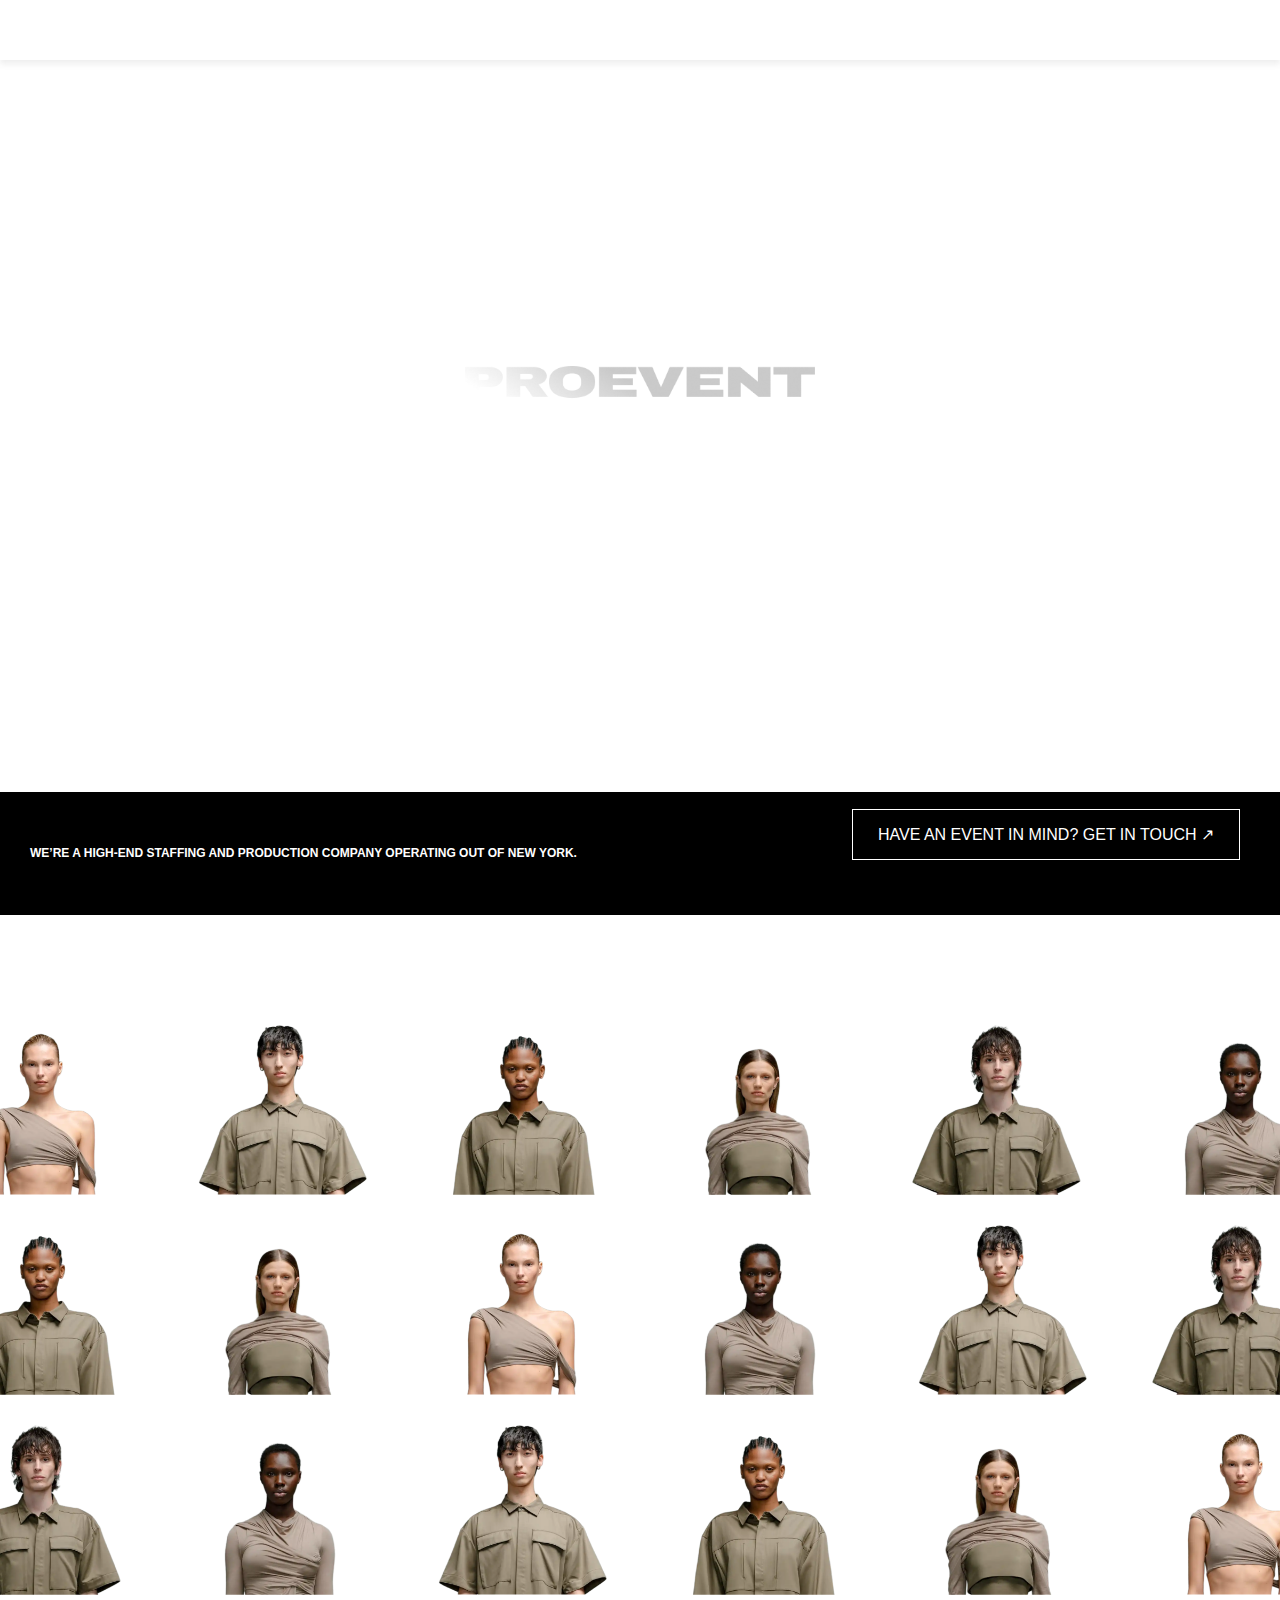
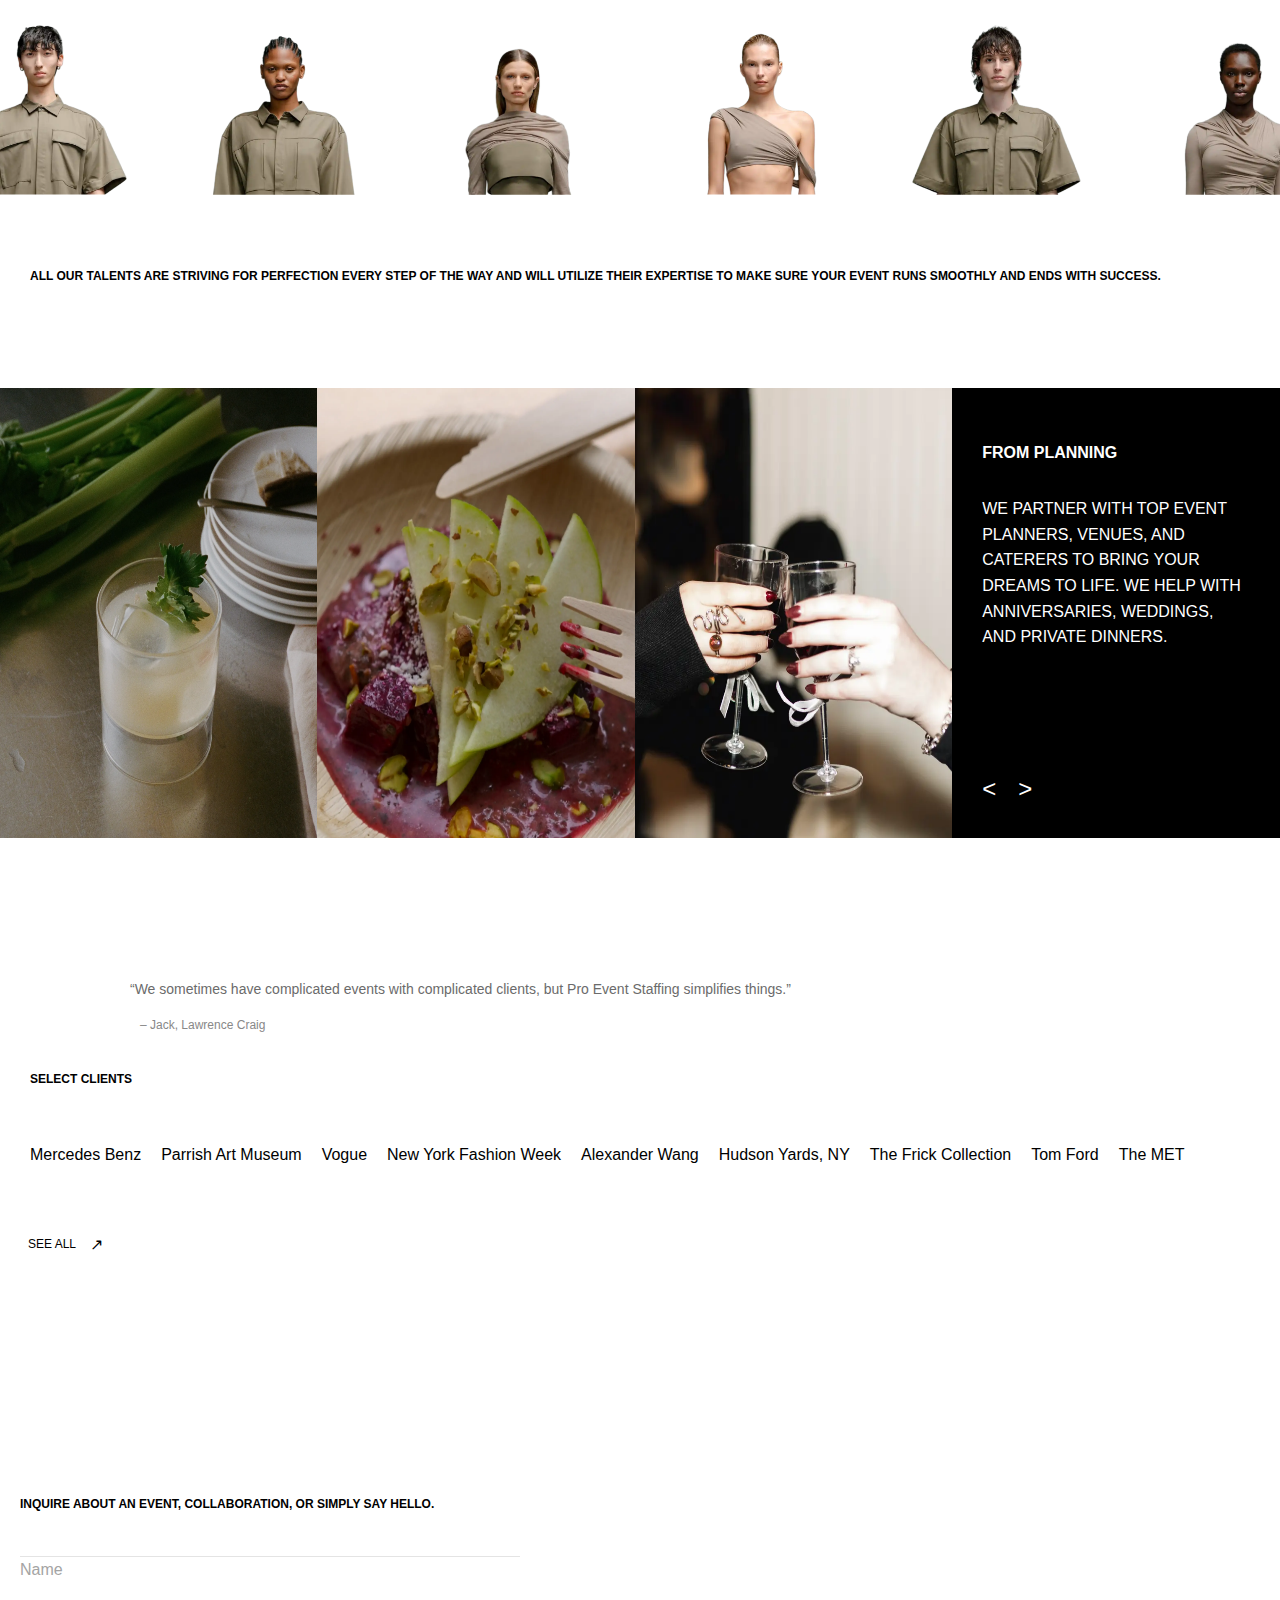
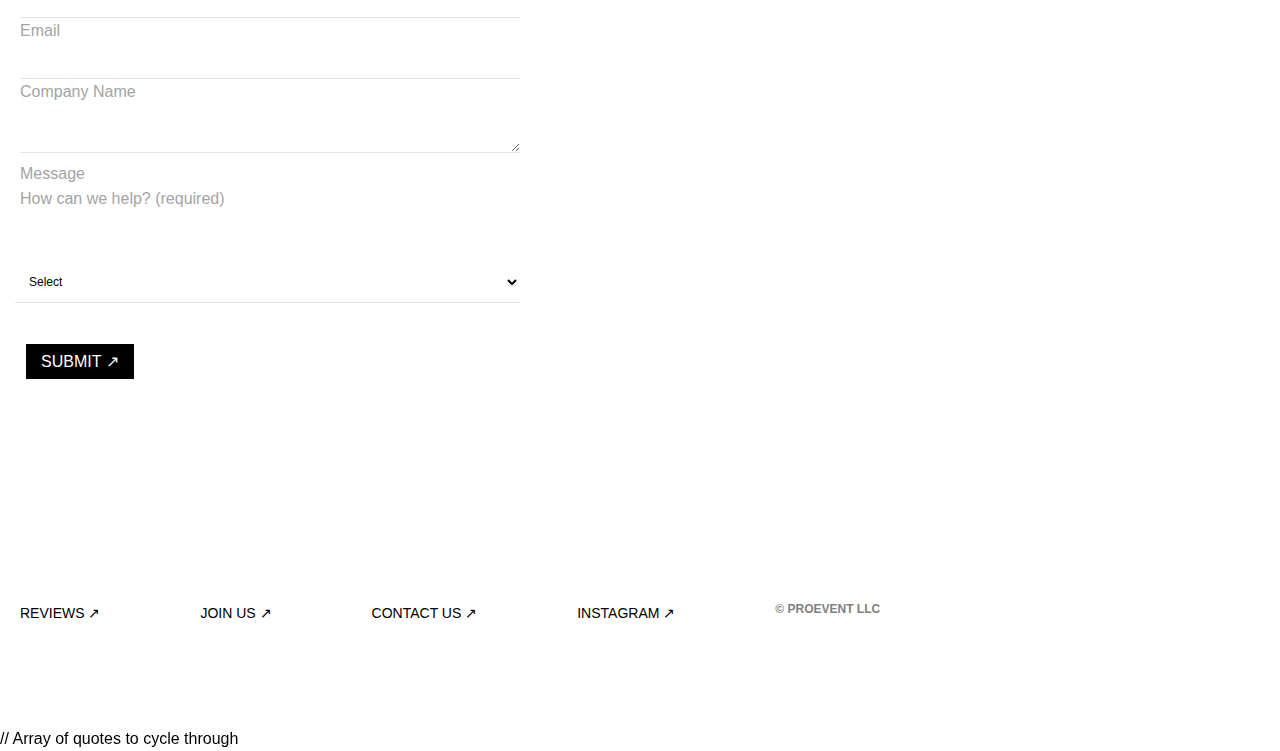
==== commit 909cc136: "index.html" ====
--- a/index.html
+++ b/index.html
@@ -52,11 +52,9 @@
 <!-- Hero Section -->
 <section id="hero">
     <div class="video-container">
-        <video autoplay muted loop playsinline class="hero-video">
+        <video autoplay muted loop playsinline class="hero-video" poster="pictures/video-poster.jpg">
             <source src="pictures/videoproevent.mp4" type="video/mp4">
-        </video>
-        <!-- Pausknapp -->
-        <button class="pause-btn" onclick="togglePause()">❚❚</button>
+        </video>        
     </div>
     <div class="hero-text">
         <img src="pictures/logo.png" alt="Pro Event Staffing Logo" class="hero-logo">
@@ -332,25 +330,6 @@
         <button class="submit-btn close-popup">CLOSE</button>
     </div>
 </div>
-
-<script>
-    // Funktion för att pausa/återuppta videon
-    function togglePause() {
-        var video = document.querySelector('.hero-video');
-        if (video.paused) {
-            video.play(); // Spela upp videon
-        } else {
-            video.pause(); // Pausa videon
-        }
-    }
-</script>
-
-<script>
-    document.addEventListener('DOMContentLoaded', function() {
-        var video = document.querySelector('.hero-video');
-        video.play();
-    });
-</script>
 
 // Array of quotes to cycle through
 <script>
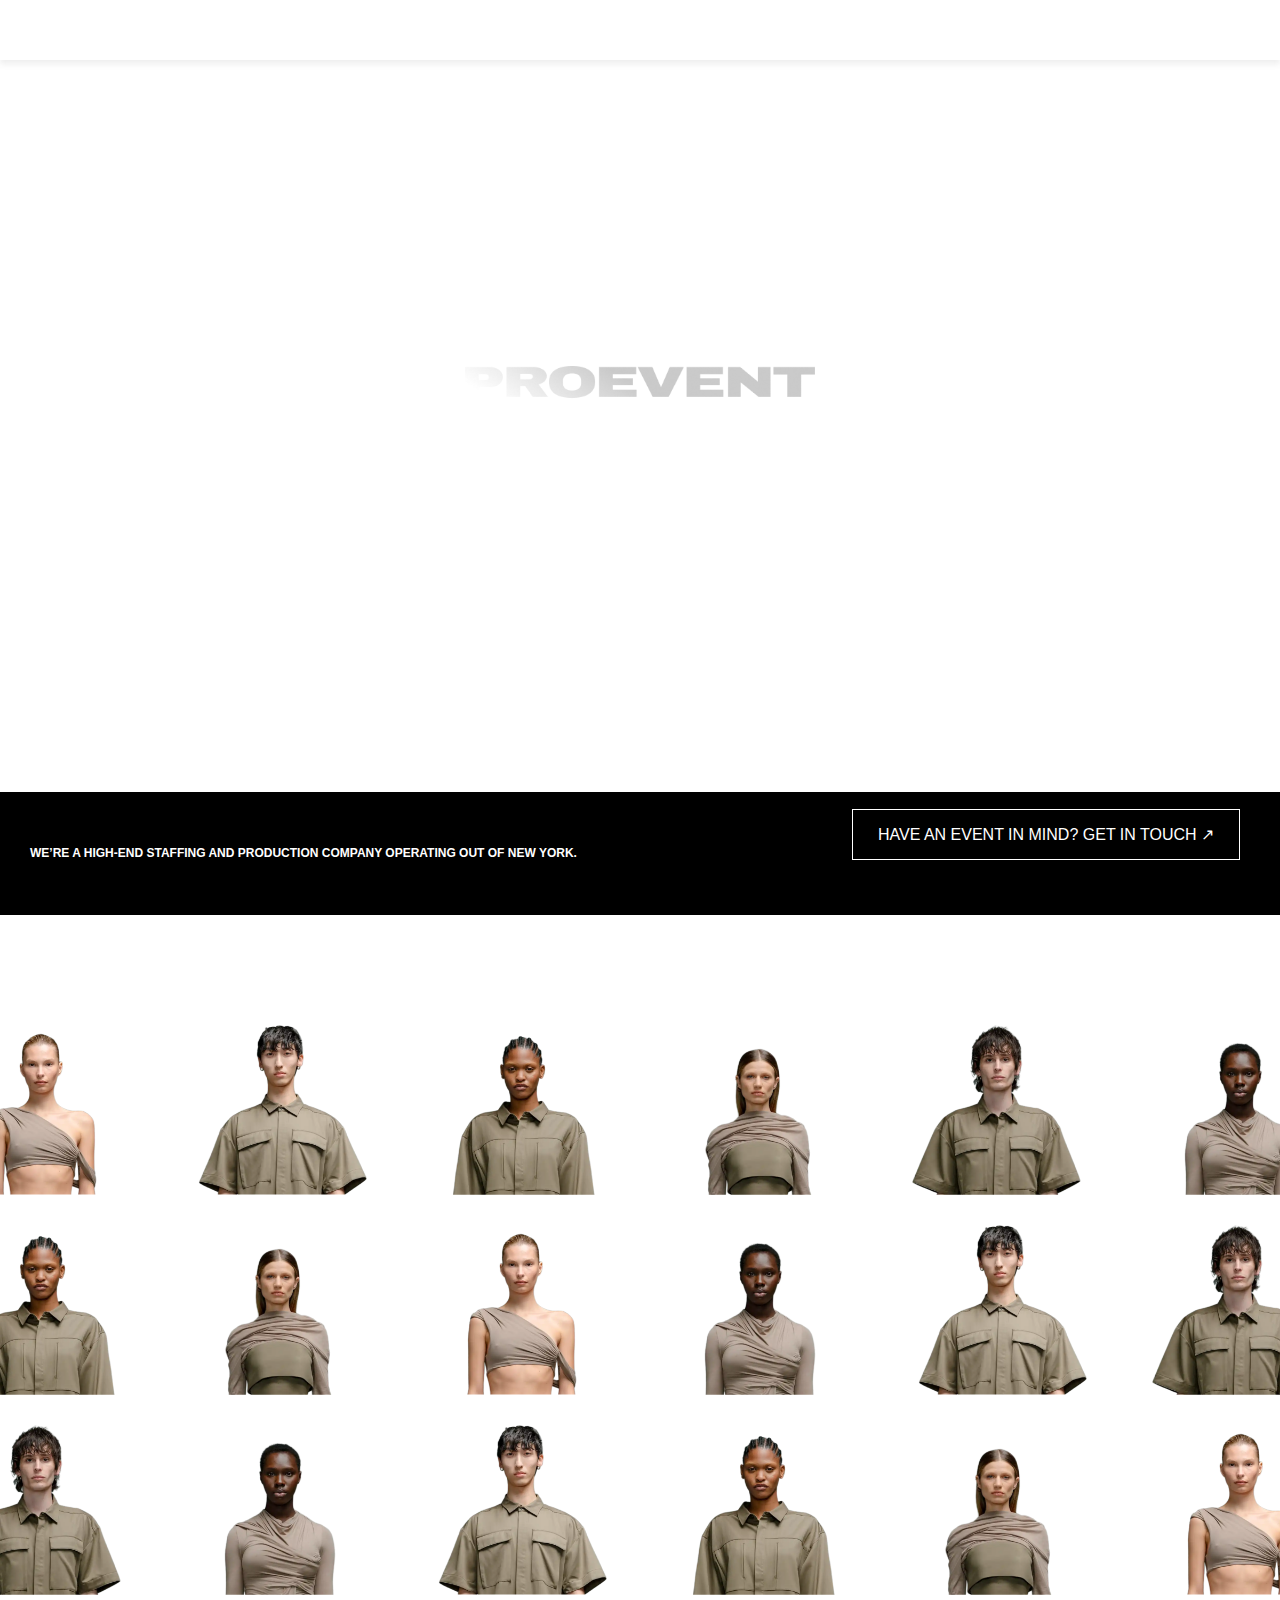
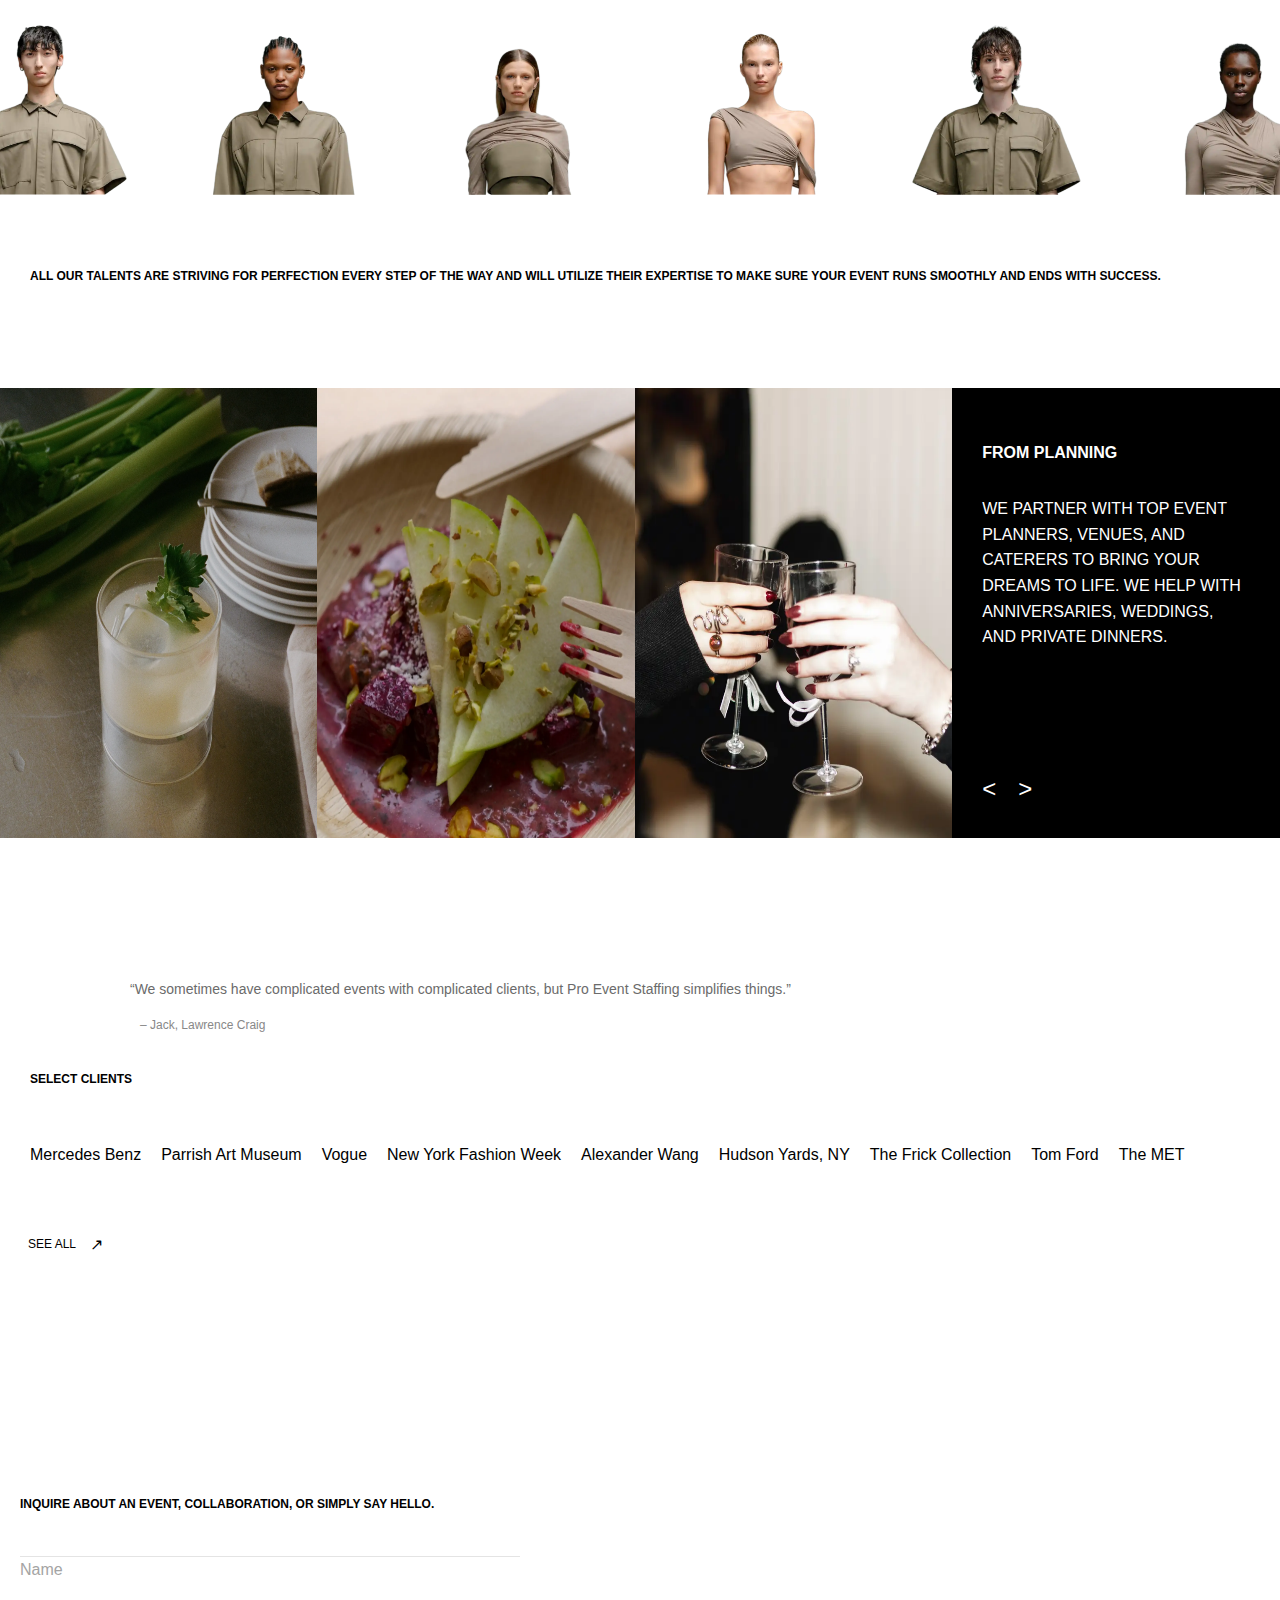
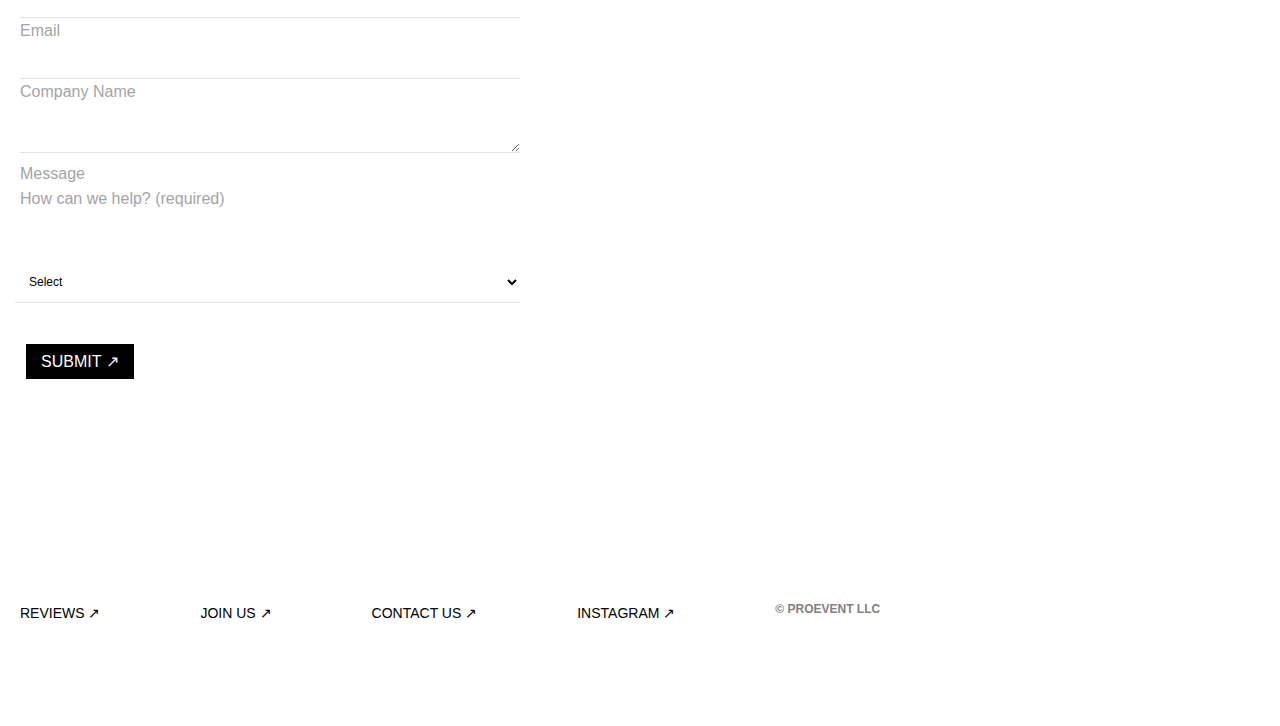
==== commit 5475b29e: "index.html" ====
--- a/index.html
+++ b/index.html
@@ -331,8 +331,107 @@
     </div>
 </div>
 
-// Array of quotes to cycle through
 <script>
+
+if (navigator.userAgent.match(/iPhone|iPad|iPod/)) {
+    // Apply iOS-specific styles or fixes
+    document.body.classList.add('ios-device');
+}
+
+window.addEventListener('scroll', () => {
+    const currentScroll = window.pageYOffset || document.documentElement.scrollTop;
+
+    // Show logo and apply navbar styles when scrolled past threshold
+    if (currentScroll > scrollThreshold) {
+        navbar.classList.add('scrolled');
+        document.querySelectorAll('.burger-line').forEach(line => {
+            line.classList.add('dark');
+        });
+        document.querySelectorAll('.nav-desktop a').forEach(link => {
+            link.classList.add('dark');
+        });
+    } else {
+        navbar.classList.remove('scrolled');
+        document.querySelectorAll('.burger-line').forEach(line => {
+            line.classList.remove('dark');
+        });
+        document.querySelectorAll('.nav-desktop a').forEach(link => {
+            link.classList.remove('dark');
+        });
+    }
+});
+
+document.addEventListener("DOMContentLoaded", function () {
+    const currentPath = window.location.pathname;
+    if (currentPath.includes("previousclients.html")) {
+        document.body.classList.add("previous-clients-page");
+    }
+});
+
+// Get elements for burger menu and mobile menu
+const burgerMenu = document.getElementById('burger-menu');
+const mobileMenu = document.getElementById('mobile-menu');
+
+// Toggle the mobile menu and burger animation
+if (burgerMenu) {
+    burgerMenu.addEventListener('click', () => {
+        mobileMenu.classList.toggle('open');
+        burgerMenu.classList.toggle('open');
+    });
+}
+
+// Add an event listener for all desktop menu links
+document.querySelectorAll('.desktop-menu a').forEach(link => {
+    link.addEventListener('click', function() {
+        // Close the mobile menu when a link is clicked on desktop
+        mobileMenu.classList.remove('open');
+        burgerMenu.classList.remove('open');
+    });
+});
+
+// Scroll animation for Navbar Logo
+const navbar = document.querySelector('.navbar');
+const logo = document.querySelector('.navbar .logo');
+const scrollThreshold = 300; // Scroll threshold in pixels
+
+window.addEventListener('scroll', () => {
+    const currentScroll = window.pageYOffset || document.documentElement.scrollTop;
+    
+    // Show logo when scrolled past threshold
+    if (currentScroll > scrollThreshold) {
+        navbar.classList.add('scrolled');
+    } else {
+        navbar.classList.remove('scrolled');
+    }
+});
+
+// Hero logo shrinking on scroll
+const heroLogo = document.querySelector('.hero-logo');
+function handleScroll() {
+    if (window.scrollY > 300) {
+        heroLogo.style.transform = 'scale(0.7)';
+    } else {
+        heroLogo.style.transform = 'scale(1)';
+    }
+}
+window.addEventListener('scroll', handleScroll);
+
+// Fallback for backdrop filter support
+if (!CSS.supports("backdrop-filter", "blur(5px)")) {
+    const navbarBackground = document.querySelector('.navbar-background');
+    navbarBackground.style.backgroundColor = 'rgba(255, 255, 255, 0.5)'; // Alternative style
+}
+
+// Manage label visibility and selection behavior
+document.getElementById('topic').addEventListener('change', function() {
+    const topicLabel = document.getElementById('topic-label');
+    const selectedTopic = this.options[this.selectedIndex].text;
+
+    // Hide or show label based on selection
+    topicLabel.classList.toggle('hidden', this.value);
+    topicLabel.textContent = this.value ? selectedTopic : '';
+});
+
 const quotes = [
     { text: "We sometimes have complicated events with complicated clients, but Pro Event Staffing simplifies things.", author: "Jack, Lawrence Craig" },
     { text: "Most supportive team I’ve worked with!", author: "Tom, The Met museum" }
--- a/styles.css
+++ b/styles.css
@@ -318,7 +318,8 @@
     width: 100%;
     height: 100%;
     object-fit: cover;
-    -webkit-transform: translateZ(0); /* För bättre rendering på iOS */
+    -webkit-transform: translateZ(0); /* Optimized for iOS rendering */
+    -webkit-backface-visibility: hidden; /* Helps with video rendering on iOS */
 }
 
 /* Logo styling */
@@ -329,7 +330,6 @@
     z-index: 1; /* Ensure the logo is in front of the video */
     background: transparent; /* Ensure transparency */
 }
-
 
 /* Hero2 Section */
 #hero2 {
